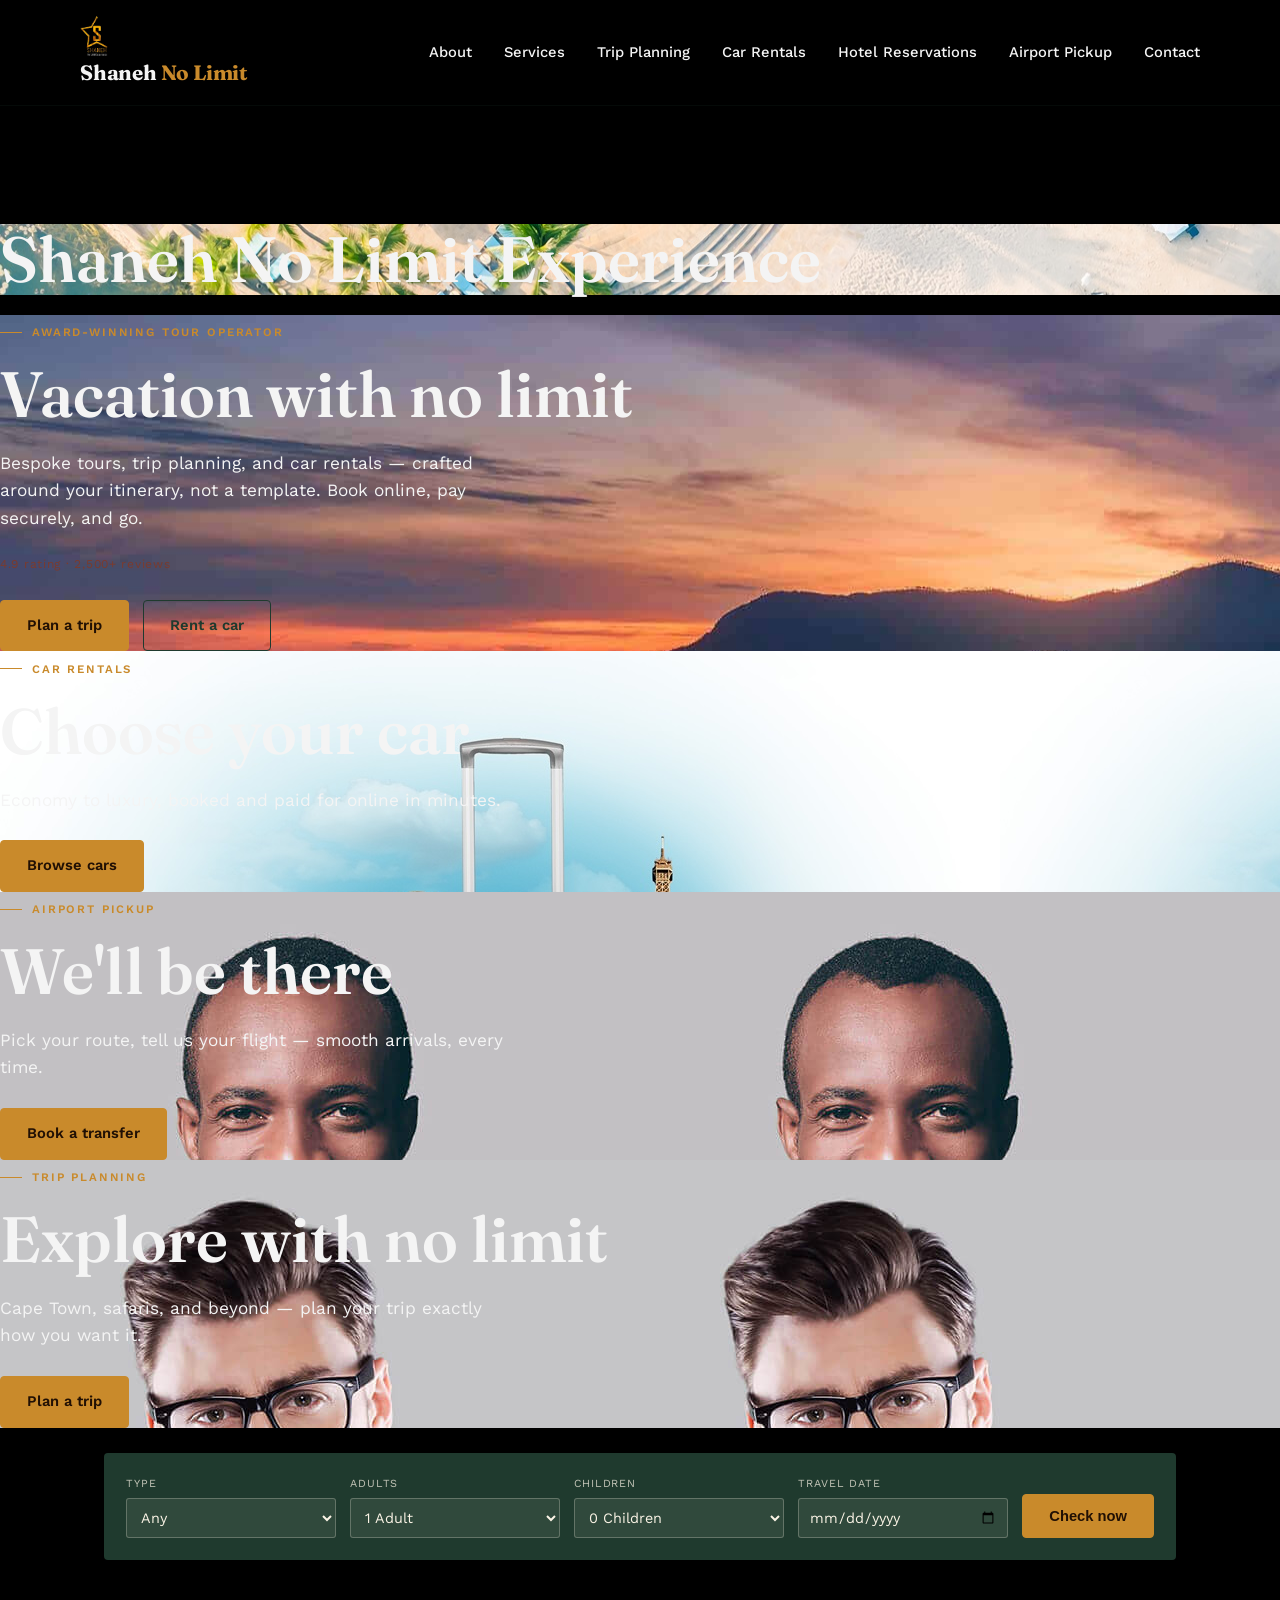
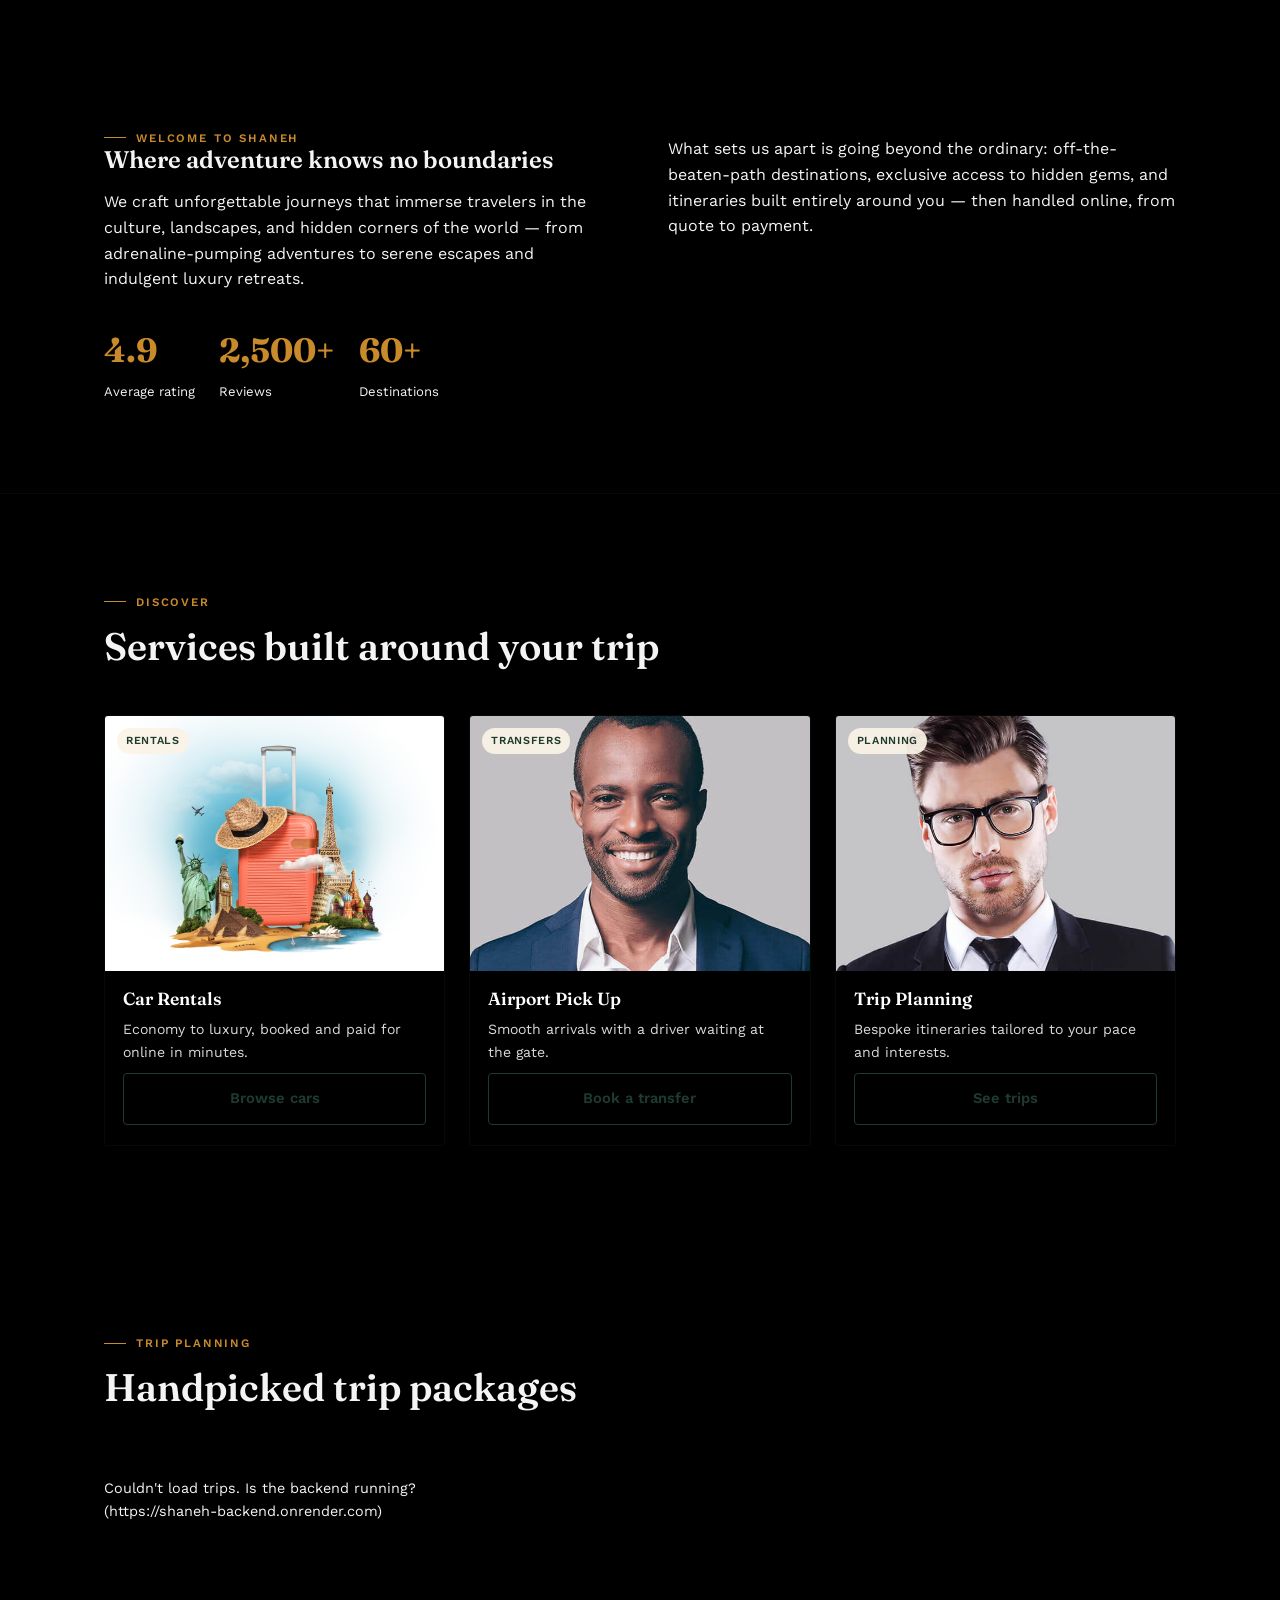
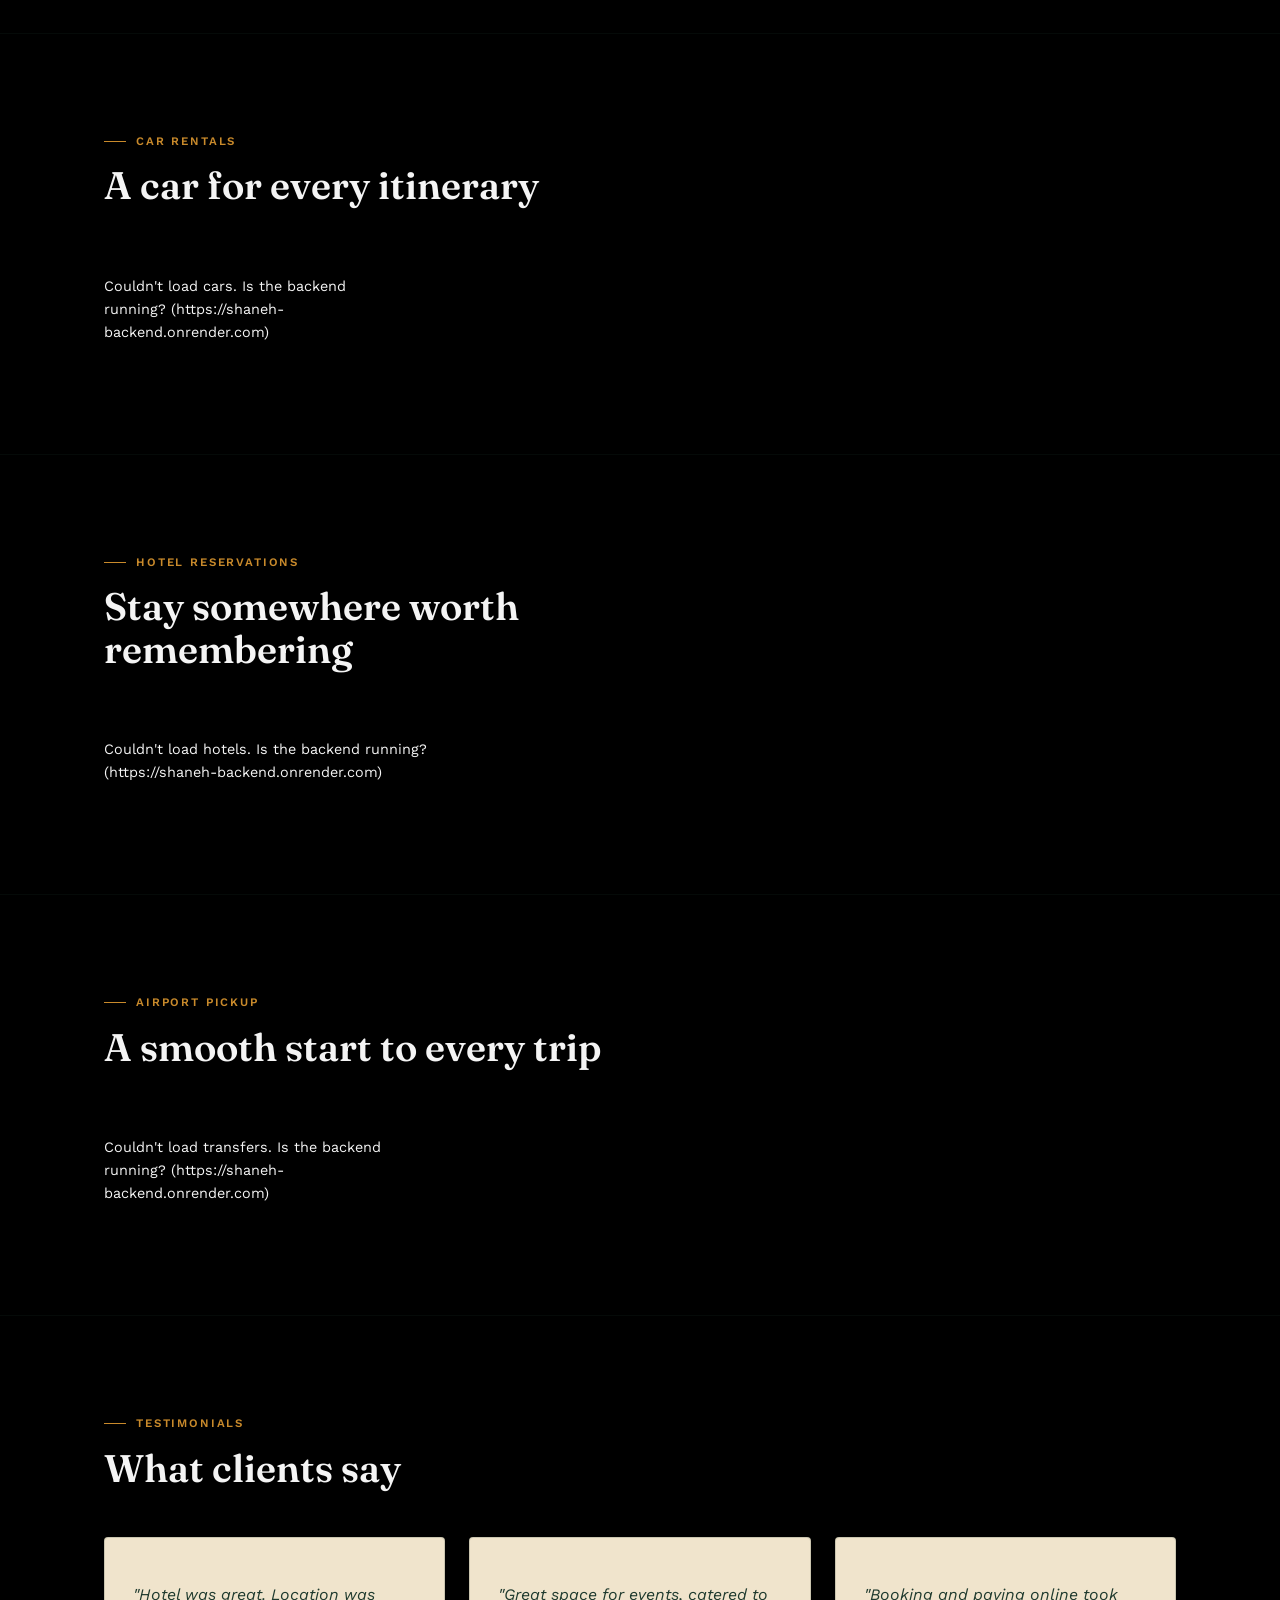
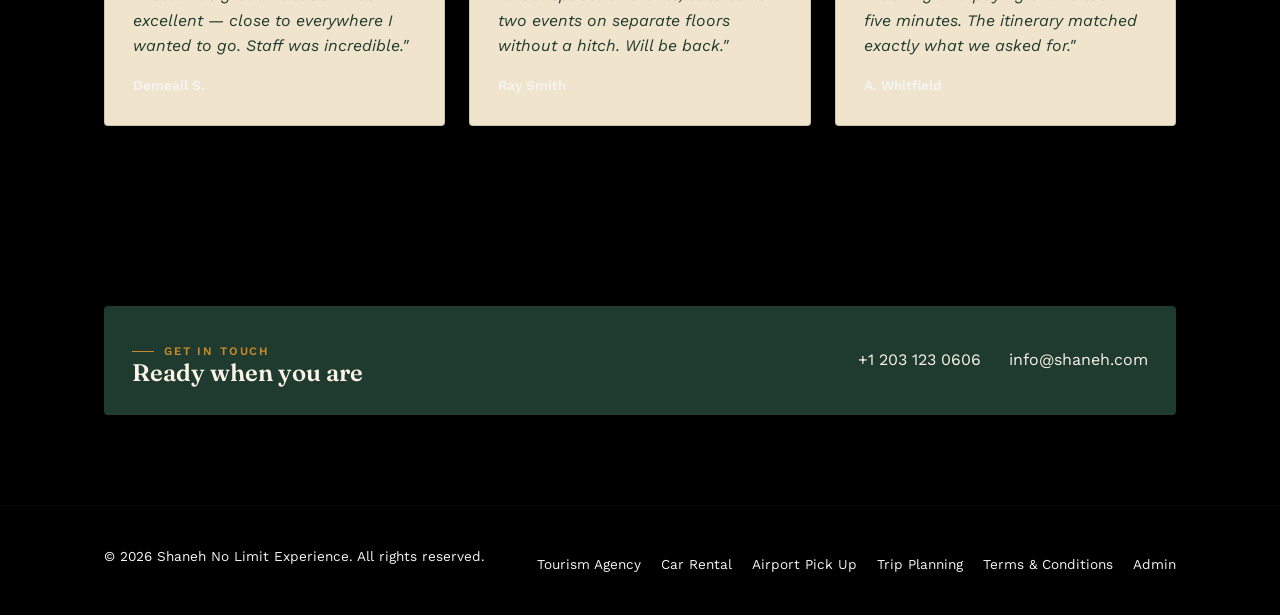
==== index.html @ 34cbb81b "Update index.html" ====
<!DOCTYPE html>
<html lang="en">
<head>
<meta charset="UTF-8">
<meta name="viewport" content="width=device-width, initial-scale=1, maximum-scale=1">
<title>Shaneh No Limit Experience — Vacation With No Limit</title>
<meta name="description" content="Bespoke tours, trip planning, and car rentals with Shaneh No Limit Experience.">
<link rel="stylesheet" href="style.css"></head>
<body><!-- refresh -->
<header class="site-header">
  <div class="wrap nav">
   <div class="logo"><img src="shanehmedia.png" alt="Shaneh No Limit" style="height:40px;vertical-align:middle;"> Shaneh <span>No Limit</span></div>
  <button class="nav-toggle" id="navToggle" aria-label="Menu">☰</button>    <ul class="nav-links" id="navLinks">
      <li><a href="#about">About</a></li>
      <li><a href="#services">Services</a></li>
      <li><a href="#trips">Trip Planning</a></li>
      <li><a href="#car-rentals">Car Rentals</a></li>
      <li><a href="#hotels">Hotel Reservations</a></li>
      <li><a href="#pickups">Airport Pickup</a></li>
      <li><a href="#contact">Contact</a></li>
    </ul>
  </div>
</header>


 <section class="hero">
<div class="hero-slides" id="heroSlides">
  <div class="hero-slide active" style="background-image:url('banner.jpg')">
    <div class="hero-slide-inner">
      <h1>Shaneh No Limit Experience</h1>
    </div>
  </div>
  <div class="hero-slide" style="background-image:url('banner-1-1-bg.jpg')">
    <div class="hero-slide-inner">
      <span class="eyebrow">Award-winning tour operator</span>
      <h1>Vacation with no limit</h1>
      <p class="lede">Bespoke tours, trip planning, and car rentals — crafted around your itinerary, not a template. Book online, pay securely, and go.</p>
      <div class="hero-coords">4.9 rating · 2,500+ reviews</div>
      <div style="margin-top:26px; display:flex; gap:14px;">
        <a href="#trips" class="btn gold">Plan a trip</a>
        <a href="#car-rentals" class="btn outline">Rent a car</a>
      </div>
    </div>
  </div>
  <div class="hero-slide" style="background-image:url('shanehmedia10.jpg')">
    <div class="hero-slide-inner">
      <span class="eyebrow">Car rentals</span>
      <h1>Choose your car</h1>
      <p class="lede">Economy to luxury, booked and paid for online in minutes.</p>
      <div style="margin-top:26px;">
        <a href="#car-rentals" class="btn gold">Browse cars</a>
      </div>
    </div>
  </div>
  <div class="hero-slide" style="background-image:url('shanehmedia9.jpg')">
    <div class="hero-slide-inner">
      <span class="eyebrow">Airport pickup</span>
      <h1>We'll be there</h1>
      <p class="lede">Pick your route, tell us your flight — smooth arrivals, every time.</p>
      <div style="margin-top:26px;">
        <a href="#pickups" class="btn gold">Book a transfer</a>
      </div>
    </div>
  </div>
     <div class="hero-slide" style="background-image:url('shanehmedia8.jpg')">
      <div class="hero-slide-inner">
        <span class="eyebrow">Trip planning</span>
        <h1>Explore with no limit</h1>
        <p class="lede">Cape Town, safaris, and beyond — plan your trip exactly how you want it.</p>
        <div style="margin-top:26px;">
          <a href="#trips" class="btn gold">Plan a trip</a>
        </div>
      </div>
    </div>
  </div>

  <div class="wrap">    <form class="search-bar" id="quick-search">
      <div>
        <label for="qs-type">Type</label>
        <select id="qs-type">
          <option value="">Any</option>
          <option value="Site Seeing">Site Seeing</option>
          <option value="Wild Life">Wild Life</option>
          <option value="Adventure">Adventure</option>
        </select>
      </div>
      <div>
        <label for="qs-adults">Adults</label>
        <select id="qs-adults">
          <option>1 Adult</option><option>2 Adults</option><option>3 Adults</option><option>4 Adults</option><option>Group</option>
        </select>
      </div>
      <div>
        <label for="qs-children">Children</label>
        <select id="qs-children">
          <option>0 Children</option><option>1 Child</option><option>2 Children</option><option>3 Children</option>
        </select>
      </div>
      <div>
        <label for="qs-date">Travel date</label>
        <input type="date" id="qs-date">
      </div>
      <div style="align-self:end;">
        <button type="submit" class="btn gold" style="width:100%;">Check now</button>
      </div>
    </form>
  </div>
</section>

<section id="about">
  <div class="wrap about-grid">
    <div>
      <span class="eyebrow">Welcome to Shaneh</span>
      <h2>Where adventure knows no boundaries</h2>
      <p style="margin-top:16px; color:var(--ink-soft);">We craft unforgettable journeys that immerse travelers in the culture, landscapes, and hidden corners of the world — from adrenaline-pumping adventures to serene escapes and indulgent luxury retreats.</p>
      <div class="stat-row">
        <div class="stat"><b>4.9</b><span>Average rating</span></div>
        <div class="stat"><b>2,500+</b><span>Reviews</span></div>
        <div class="stat"><b>60+</b><span>Destinations</span></div>
      </div>
    </div>
    <div>
      <p style="color:var(--ink-soft);">What sets us apart is going beyond the ordinary: off-the-beaten-path destinations, exclusive access to hidden gems, and itineraries built entirely around you — then handled online, from quote to payment.</p>
    </div>
  </div>
</section>

<hr class="divider">

<section id="services">
  <div class="wrap">
    <div class="section-head">
      <span class="eyebrow">Discover</span>
      <h2>Services built around your trip</h2>
    </div>
    <div class="grid-3">
      <div class="card">
<div class="card-media"><img src="shanehmedia10.jpg" alt="Car Rentals"><span class="tag">Rentals</span></div>
        <div class="card-body">
          <h3>Car Rentals</h3>
          <p>Economy to luxury, booked and paid for online in minutes.</p>
          <a href="#car-rentals" class="btn outline">Browse cars</a>
        </div>
      </div>
      <div class="card">
        <div class="card-media"><img src="shanehmedia9.jpg" alt="Airport Pick Up"><span class="tag">Transfers</span></div>
        <div class="card-body">
          <h3>Airport Pick Up</h3>
          <p>Smooth arrivals with a driver waiting at the gate.</p>
          <a href="#pickups" class="btn outline">Book a transfer</a>
        </div>
      </div>
      <div class="card">
        <div class="card-media"><img src="shanehmedia8.jpg" alt="Trip Planning"><span class="tag">Planning</span></div>        <div class="card-body">
          <h3>Trip Planning</h3>
          <p>Bespoke itineraries tailored to your pace and interests.</p>
          <a href="#trips" class="btn outline">See trips</a>
        </div>
      </div>
    </div>
  </div>
</section>

<section id="trips">
  <div class="wrap">
    <div class="section-head">
      <span class="eyebrow">Trip planning</span>
      <h2>Handpicked trip packages</h2>
    </div>
    <div class="grid-3" id="trips-grid">
      <div class="loading">Loading trips…</div>
    </div>
  </div>
</section>

<hr class="divider">

<section id="car-rentals">
  <div class="wrap">
    <div class="section-head">
      <span class="eyebrow">Car rentals</span>
      <h2>A car for every itinerary</h2>
    </div>
    <div class="grid-4" id="cars-grid">
      <div class="loading">Loading cars…</div>
    </div>
  </div>
</section>

<hr class="divider">

<section id="hotels">
  <div class="wrap">
    <div class="section-head">
      <span class="eyebrow">Hotel reservations</span>
      <h2>Stay somewhere worth remembering</h2>
    </div>
    <div class="grid-3" id="hotels-grid">
      <div class="loading">Loading hotels…</div>
    </div>
  </div>
</section>

<hr class="divider">

<section id="pickups">
  <div class="wrap">
    <div class="section-head">
      <span class="eyebrow">Airport pickup</span>
      <h2>A smooth start to every trip</h2>
    </div>
    <div class="grid-3" id="pickups-grid">
      <div class="loading">Loading transfers…</div>
    </div>
  </div>
</section>

<hr class="divider">

<section>
  <div class="wrap">
    <div class="section-head">
      <span class="eyebrow">Testimonials</span>
      <h2>What clients say</h2>
    </div>
    <div class="grid-3">
      <div class="testi">
        <p>"Hotel was great. Location was excellent — close to everywhere I wanted to go. Staff was incredible."</p>
        <footer>Demeail S.</footer>
      </div>
      <div class="testi">
        <p>"Great space for events, catered to two events on separate floors without a hitch. Will be back."</p>
        <footer>Ray Smith</footer>
      </div>
      <div class="testi">
        <p>"Booking and paying online took five minutes. The itinerary matched exactly what we asked for."</p>
        <footer>A. Whitfield</footer>
      </div>
    </div>
  </div>
</section>

<section id="contact">
  <div class="wrap">
    <div class="contact-band">
      <div>
        <span class="eyebrow" style="color:var(--gold);">Get in touch</span>
        <h2>Ready when you are</h2>
      </div>
      <div class="contact-links">
        <span>+1 203 123 0606</span>
        <span>info@shaneh.com</span>
      </div>
    </div>
  </div>
</section>

<footer class="site-footer">
  <div class="wrap footer-grid">
    <div>©️ 2026 Shaneh No Limit Experience. All rights reserved.</div>
    <ul>
      <li><a href="#services">Tourism Agency</a></li>
      <li><a href="#car-rentals">Car Rental</a></li>
      <li><a href="#pickups">Airport Pick Up</a></li>
      <li><a href="#trips">Trip Planning</a></li>
      <li><a href="#">Terms &amp; Conditions</a></li>
      <li><a href="admin.html">Admin</a></li>
    </ul>
  </div>
</footer>

<!-- Booking modal (shared for trips + car rentals + hotels + pickups) -->
<div class="modal-overlay" id="modal-overlay">
  <div class="modal">
    <button class="modal-close" id="modal-close" aria-label="Close">×</button>
    <h3 id="modal-title">Book your trip</h3>
    <div class="modal-sub" id="modal-sub"></div>

    <form id="booking-form">
      <div id="trip-fields" style="display:none;">
        <div class="field-row">
          <div class="field">
            <label for="f-adults">Adults</label>
            <input type="number" id="f-adults" min="1" value="1">
          </div>
          <div class="field">
            <label for="f-children">Children</label>
            <input type="number" id="f-children" min="0" value="0">
          </div>
        </div>
        <div class="field">
          <label for="f-start-date">Travel date</label>
          <input type="date" id="f-start-date">
        </div>
      </div>

      <div id="car-fields" style="display:none;">
        <div class="field">
          <label for="f-days">Number of days</label>
          <input type="number" id="f-days" min="1" value="1">
        </div>
        <div class="field">
          <label for="f-pickup-date">Pickup date</label>
          <input type="date" id="f-pickup-date">
        </div>
      </div>

      <div id="hotel-fields" style="display:none;">
        <div class="field">
          <label for="f-nights">Number of nights</label>
          <input type="number" id="f-nights" min="1" value="1">
        </div>
        <div class="field">
          <label for="f-checkin-date">Check-in date</label>
          <input type="date" id="f-checkin-date">
        </div>
      </div>

      <div id="pickup-fields" style="display:none;">
        <div class="field">
          <label for="f-arrival-date">Arrival date</label>
          <input type="date" id="f-arrival-date">
        </div>
        <div class="field">
          <label for="f-flight-number">Flight number</label>
          <input type="text" id="f-flight-number" placeholder="e.g. BA249">
        </div>
      </div>

      <div class="field">
        <label for="f-name">Full name</label>
        <input type="text" id="f-name" required>
      </div>
      <div class="field">
        <label for="f-email">Email</label>
        <input type="email" id="f-email" required>
      </div>
      <div class="field">
        <label for="f-phone">Phone (optional, for SMS confirmation)</label>
        <input type="tel" id="f-phone" placeholder="+1 555 123 4567">
      </div>

      <div class="modal-total">
        <span>Total</span>
        <b id="modal-total-amount">$0.00</b>
      </div>

      <button type="submit" class="btn gold" id="modal-submit">Continue to payment</button>
      <div class="modal-error" id="modal-error">Something went wrong. Please try again.</div>
    </form>
  </div>
</div>
<script src="config.js"></script>
  <script src="main.js"></script>
  <script>
  const heroImages = ["banner.jpg", "banner-1-1-bg.jpg", "banner2.jpg", "banner4.jpg"];
  let heroIndex = 0;
  const heroEl = document.getElementById("heroRotator");
  function rotateHero() {
    heroEl.style.backgroundImage = `url(${heroImages[heroIndex]})`;
    heroIndex = (heroIndex + 1) % heroImages.length;
  }
  rotateHero();
  setInterval(rotateHero, 5000);
</script>
<script>document.getElementById('navToggle').addEventListener('click', function () {
  document.getElementById('navLinks').classList.toggle('open');
});
</script></body></html>
---- style.css ----
@import url('https://fonts.googleapis.com/css2?family=Fraunces:opsz,wght@9..144,400;9..144,500;9..144,600;9..144,700&family=Work+Sans:wght@400;500;600;700&display=swap');

:root {
  --ink: #1F3A2E;
  --ink-soft: #f4f4f4;
  --sand: #FBF4E6;
  --sand-deep: #F0E4CC;
  --gold: #C98A2B;
  --rust: #7A3B2E;
  --line: rgba(31, 58, 46, 0.18);
  --display: 'Fraunces', serif;
  --body: 'Work Sans', sans-serif;
  --radius: 4px;
}

* { box-sizing: border-box; }

html { scroll-behavior: smooth; }

body {
  margin: 0;
  font-family: var(--body);
  background: #000;
  color: #f4f4f4;
  line-height: 1.6;
}

img { max-width: 100%; display: block; }
a { color: inherit; text-decoration: none; }

.wrap {
  max-width: 1120px;
  margin: 0 auto;
  padding: 0 24px;
}

.eyebrow {
  font-family: var(--body);
  font-size: 0.72rem;
  letter-spacing: 0.16em;
  text-transform: uppercase;
  color: var(--gold);
  font-weight: 600;
  display: inline-flex;
  align-items: center;
  gap: 10px;
}
.eyebrow::before {
  content: '';
  width: 22px;
  height: 1px;
  background: var(--gold);
  display: inline-block;
}

h1, h2, h3, h4 { font-family: var(--display); font-weight: 600; margin: 0; line-height: 1.1; }

/* ---------- Header ---------- */
header.site-header {
  position: sticky;
  top: 0;
  z-index: 40;
  background: transparent;
  
  border-bottom: 1px solid var(--line);
}
.nav {
  display: flex;
  align-items: center;
  justify-content: space-between;
  padding: 16px 0;
}
.logo {
  font-family: var(--display);
  font-size: 1.3rem;
  font-weight: 700;
  letter-spacing: -0.01em;
}
.logo span { color: var(--gold); }
.nav-links {
  display: flex;
  gap: 32px;
  list-style: none;
  margin: 0;
  padding: 0;
  font-size: 0.92rem;
  font-weight: 500;
}
.nav-links a { padding-bottom: 4px; border-bottom: 1px solid transparent; }
.nav-links a:hover { border-color: var(--gold); }

/* ---------- Hero ---------- */
.hero {
  position: relative;
  padding: 100px 0 70px;
  overflow: hidden;
}
.hero-grid {
  display: grid;
  grid-template-columns: 1.1fr 0.9fr;
  gap: 48px;
  align-items: center;
}
.hero h1 {
  font-size: clamp(2.6rem, 5vw, 4.2rem);
  margin: 18px 0 20px;
}
.hero p.lede { font-size: 1.08rem; max-width: 46ch; color: var(--ink-soft); }
.hero-coords {
  font-family: var(--body);
  font-size: 0.75rem;
  letter-spacing: 0.06em;
  color: var(--rust);
  margin-top: 22px;
}
.btn {
  display: inline-flex;
  align-items: center;
  gap: 10px;
  border: 1px solid var(--ink);
  background: var(--ink);
  color: var(--sand);
  padding: 13px 26px;
  border-radius: var(--radius);
  font-weight: 600;
  font-size: 0.92rem;
  cursor: pointer;
  transition: background 0.2s ease, color 0.2s ease, transform 0.15s ease;
}
.btn:hover { transform: translateY(-1px); }
.btn.outline { background: transparent; color: var(--ink); }
.btn.gold { background: var(--gold); border-color: var(--gold); color: #211004; }

.hero-art {
  aspect-ratio: 4/5;
  border-radius: var(--radius);
  background: linear-gradient(160deg, var(--ink) 0%, var(--ink-soft) 55%, var(--gold) 130%);
  position: relative;
  overflow: hidden;
}
.hero-art::after {
  content: 'N 33°55′ · W 18°25′';
  position: absolute;
  bottom: 20px; left: 20px;
  color: var(--sand);
  font-size: 0.7rem;
  letter-spacing: 0.08em;
  opacity: 0.85;
}
.hero-art svg { width: 100%; height: 100%; }

/* ---------- Search / booking bar ---------- */
.search-bar {
  margin-top: 25px;
  position: relative;
  z-index: 5;
  background: var(--ink);
  border-radius: var(--radius);
  padding: 22px;
  display: grid;
  grid-template-columns: repeat(4, 1fr) auto;
  gap: 14px;
  color: var(--sand);
}
.search-bar label { display: block; font-size: 0.68rem; letter-spacing: 0.08em; text-transform: uppercase; opacity: 0.75; margin-bottom: 6px; }
.search-bar select, .search-bar input {
  width: 100%;
  background: rgba(251,244,230,0.08);
  border: 1px solid rgba(251,244,230,0.25);
  color: var(--sand);
  padding: 10px;
  border-radius: 3px;
  font-family: var(--body);
  font-size: 0.9rem;
}
.search-bar select option { color: #111; }

/* ---------- Sections ---------- */
section { padding: 90px 0; }
.section-head { max-width: 640px; margin-bottom: 48px; }
.section-head h2 { font-size: clamp(1.9rem, 3vw, 2.6rem); margin-top: 14px; }

.about-grid { display: grid; grid-template-columns: 1fr 1fr; gap: 56px; align-items: start; }
.stat-row { display: flex; gap: 40px; margin-top: 32px; }
.stat b { font-family: var(--display); font-size: 2.1rem; display: block; color: var(--gold); }
.stat span { font-size: 0.82rem; color: var(--ink-soft); }

.divider { border: none; border-top: 1px solid var(--line); margin: 0; }

/* ---------- Cards ---------- */
.grid-3 { display: grid; grid-template-columns: repeat(3, 1fr); gap: 24px; }
.grid-4 { display: grid; grid-template-columns: repeat(4, 1fr); gap: 20px; }

.card {
  background: rgba(0,0,0,0.55);
  border: 1px solid var(--line);
  border-radius: var(--radius);
  overflow: hidden;
  display: flex;
  flex-direction: column;
}
.card-media { aspect-ratio: 4/3; background: linear-gradient(135deg, var(--ink-soft), var(--gold)); position: relative; overflow: hidden; }
.card-media img { width: 100%; height: 100%; object-fit: cover; }
.card-media .tag {
  position: absolute; top: 12px; left: 12px;
  background: rgba(251,244,230,0.92); color: var(--ink);
  font-size: 0.68rem; letter-spacing: 0.06em; text-transform: uppercase;
  padding: 4px 9px; border-radius: 20px; font-weight: 600;
}
.card-body { padding: 18px 18px 20px; display: flex; flex-direction: column; gap: 10px; flex: 1; }
.card-body h3 { font-size: 1.1rem; color: #fff; }
.card-body p { font-size: 0.88rem; color: rgba(255,255,255,0.85); margin: 0; flex: 1; }.card-body p { font-size: 0.88rem; color: var(--ink-soft); margin: 0; flex: 1; }
.card-body { padding: 18px 18px 20px; display: flex; flex-direction: column; gap: 10px; flex: 1; }
.card-body h3 { font-size: 1.1rem; color: #fff; }
.card-body p { font-size: 0.88rem; color: rgba(255,255,255,0.85); margin: 0; flex: 1; }.card-body .btn { justify-content: center; width: 100%; }

.loading, .empty-state { color: var(--ink-soft); font-size: 0.9rem; padding: 20px 0; }

/* ---------- Testimonials ---------- */
.testi { background: var(--sand-deep); border-radius: var(--radius); padding: 28px; border: 1px solid var(--line); }
.testi p {
  font-style: italic;
  color: var(--ink);
}.testi footer { margin-top: 14px; font-size: 0.85rem; font-weight: 600; font-style: normal; }

/* ---------- Contact / footer ---------- */
.contact-band { background: var(--ink); color: var(--sand); border-radius: var(--radius); padding: 48px; display: flex; justify-content: space-between; align-items: center; gap: 24px; flex-wrap: wrap; }
.contact-band h2 { color: var(--sand); }
.contact-links { display: flex; gap: 28px; flex-wrap: wrap; }

footer.site-footer { border-top: 1px solid var(--line); padding: 40px 0; font-size: 0.85rem; color: var(--ink-soft); }
.footer-grid { display: flex; justify-content: space-between; flex-wrap: wrap; gap: 20px; }
.footer-grid ul { list-style: none; padding: 0; margin: 8px 0 0; display: flex; gap: 20px; flex-wrap: wrap; }

/* ---------- Modal ---------- */
.modal-overlay {
  position: fixed; inset: 0; background: rgba(31,58,46,0.55);
  display: none; align-items: center; justify-content: center; z-index: 100; padding: 20px;
}
.modal-overlay.open { display: flex; }
.modal {
  background: var(--sand); border-radius: var(--radius); max-width: 460px; width: 100%;
  padding: 32px; position: relative; max-height: 90vh; overflow-y: auto;
}
.modal h3 { font-size: 1.4rem; margin-bottom: 6px; }
.modal .modal-sub { font-size: 0.85rem; color: var(--ink-soft); margin-bottom: 22px; }
.modal-close { position: absolute; top: 18px; right: 18px; background: none; border: none; font-size: 1.3rem; cursor: pointer; color: var(--ink); }
.field { margin-bottom: 16px; }
.field label { display: block; font-size: 0.75rem; letter-spacing: 0.04em; text-transform: uppercase; margin-bottom: 6px; color: var(--ink-soft); }
.field input, .field select {
  width: 100%; padding: 11px 12px; border: 1px solid var(--line); border-radius: 3px;
  font-family: var(--body); font-size: 0.92rem; background: #fff; color: var(--ink);
}
.field-row { display: grid; grid-template-columns: 1fr 1fr; gap: 14px; }
.modal-total { display: flex; justify-content: space-between; align-items: baseline; margin: 18px 0; padding-top: 14px; border-top: 1px solid var(--line); }
.modal-total b { font-family: var(--display); font-size: 1.5rem; }
.modal-error { color: var(--rust); font-size: 0.85rem; margin-top: 10px; display: none; }
.modal-error.show { display: block; }
.modal .btn { width: 100%; justify-content: center; }
.modal .btn[disabled] { opacity: 0.6; cursor: not-allowed; }

/* ---------- Responsive ---------- */
@media (max-width: 860px) {
  .hero-grid, .about-grid { grid-template-columns: 1fr; }
  .hero-art { order: -1; aspect-ratio: 16/9; }
  .search-bar { grid-template-columns: 1fr 1fr; }
  .grid-3, .grid-4 { grid-template-columns: 1fr 1fr; }
  .nav-links { display: none; }
  .contact-band { flex-direction: column; align-items: flex-start; }
}
@media (max-width: 560px) {
  .grid-3, .grid-4 { grid-template-columns: 1fr; }
  .field-row { grid-template-columns: 1fr; }
  section { padding: 60px 0; }
}
.hero-rotator {
  width: 100%;
  height: 400px;
  border-radius: 12px;
  background-size: cover;
  background-position: center;
  transition: background-image 1s ease-in-out;
}
.hero {
  position: relative;
  overflow: hidden;
}
.hero-rotator {
  position: absolute;
  top: 0;
  left: 0;
  width: 100%;
  height: 100%;
  background-size: cover;
  background-position: center;
  transition: background-image 1s ease-in-out;
  z-index: 0;
}
.hero-rotator::after {
  content: "";
  position: absolute;
  top: 0; left: 0; right: 0; bottom: 0;
  background: rgba(0,0,0,0.6);
}
.hero-grid {
  position: relative;
  z-index: 1;
}
.hero-grid h1,
.hero-grid p,
.hero-grid .eyebrow,
.hero-grid .hero-coords {
  color: #fff;
}
.hero-logo-overlay {
  position: absolute;
  top: 10%;
  left: 50%;
  transform: translate(-50%, -50%);
  width: 220px;
  z-index: 2;
  pointer-events: none;
}
/* ---------- Mobile nav ---------- */
.nav-toggle {
  display: none;
  background: none;
  border: none;
  font-size: 1.6rem;
  color: var(--gold);
  cursor: pointer;
}

@media (max-width: 860px) {
  .wrap.nav { position: relative; flex-wrap: wrap; }
  .nav-toggle { display: block; }
  .nav-links {
    display: none;
    position: absolute;
    top: 100%;
    left: 0;
    right: 0;
    background: var(--sand);
    flex-direction: column;
    padding: 20px 24px;
    gap: 16px;
    border-bottom: 1px solid var(--line);
    z-index: 50;
  }
  .nav-links.open { display: flex; }
  .nav-links.open a { color: var(--ink); }

  .hero { padding: 70px 0 40px; }
.hero-logo-overlay { width: 38px; top: 8px; left: auto; right: 16px; transform: none; } 
  .search-bar > div:last-child { grid-column: 1 / -1; }
}


  .stat-row { flex-wrap: wrap; gap: 24px; }
  .hero-logo-overlay { width: 36px; top: 8px; left: auto; right: 12px; transform: none; } .contact-band { padding: 28px; }
  .modal { padding: 22px; }
}
/* ---------- Mobile nav ---------- */
.nav-toggle {
  display: none;
  background: none;
  border: none;
  font-size: 1.6rem;
  color: var(--gold);
  cursor: pointer;
}

@media (max-width: 860px) {
  .wrap.nav { position: relative; flex-wrap: wrap; }
  .nav-toggle { display: block; }
  .nav-links {
    display: none;
    position: absolute;
    top: 100%;
    left: 0;
    right: 0;
    background: var(--sand);
    flex-direction: column;
    padding: 20px 24px;
    gap: 16px;
    border-bottom: 1px solid var(--line);
    z-index: 50;
  }
  .nav-links.open { display: flex; }
  .nav-links.open a { color: var(--ink); }

  .hero-logo-overlay { width: 100px; top: 4%; }
.hero-logo-overlay {
  width: 70px !important;
  top: 20px !important;
  left: auto !important;
  right: 20px !important;
  bottom: auto !important;
  transform: none !important;
}
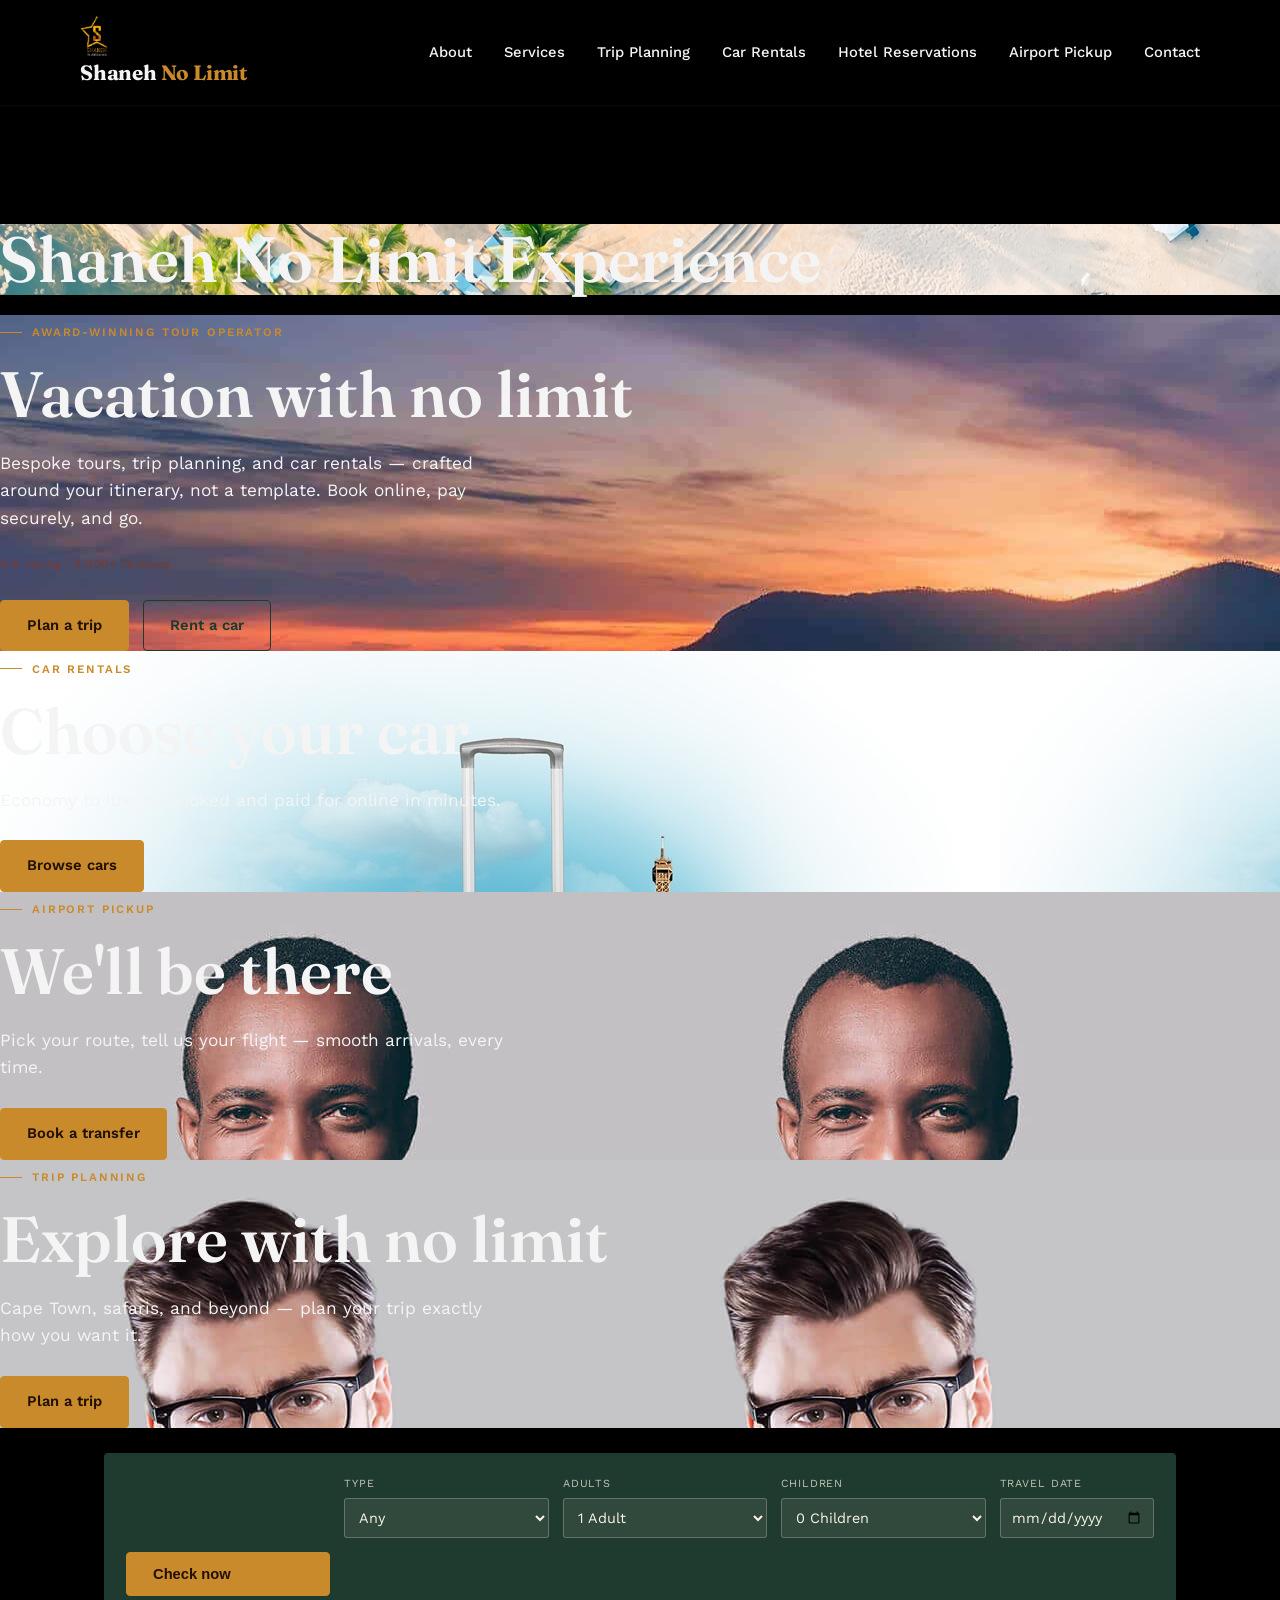
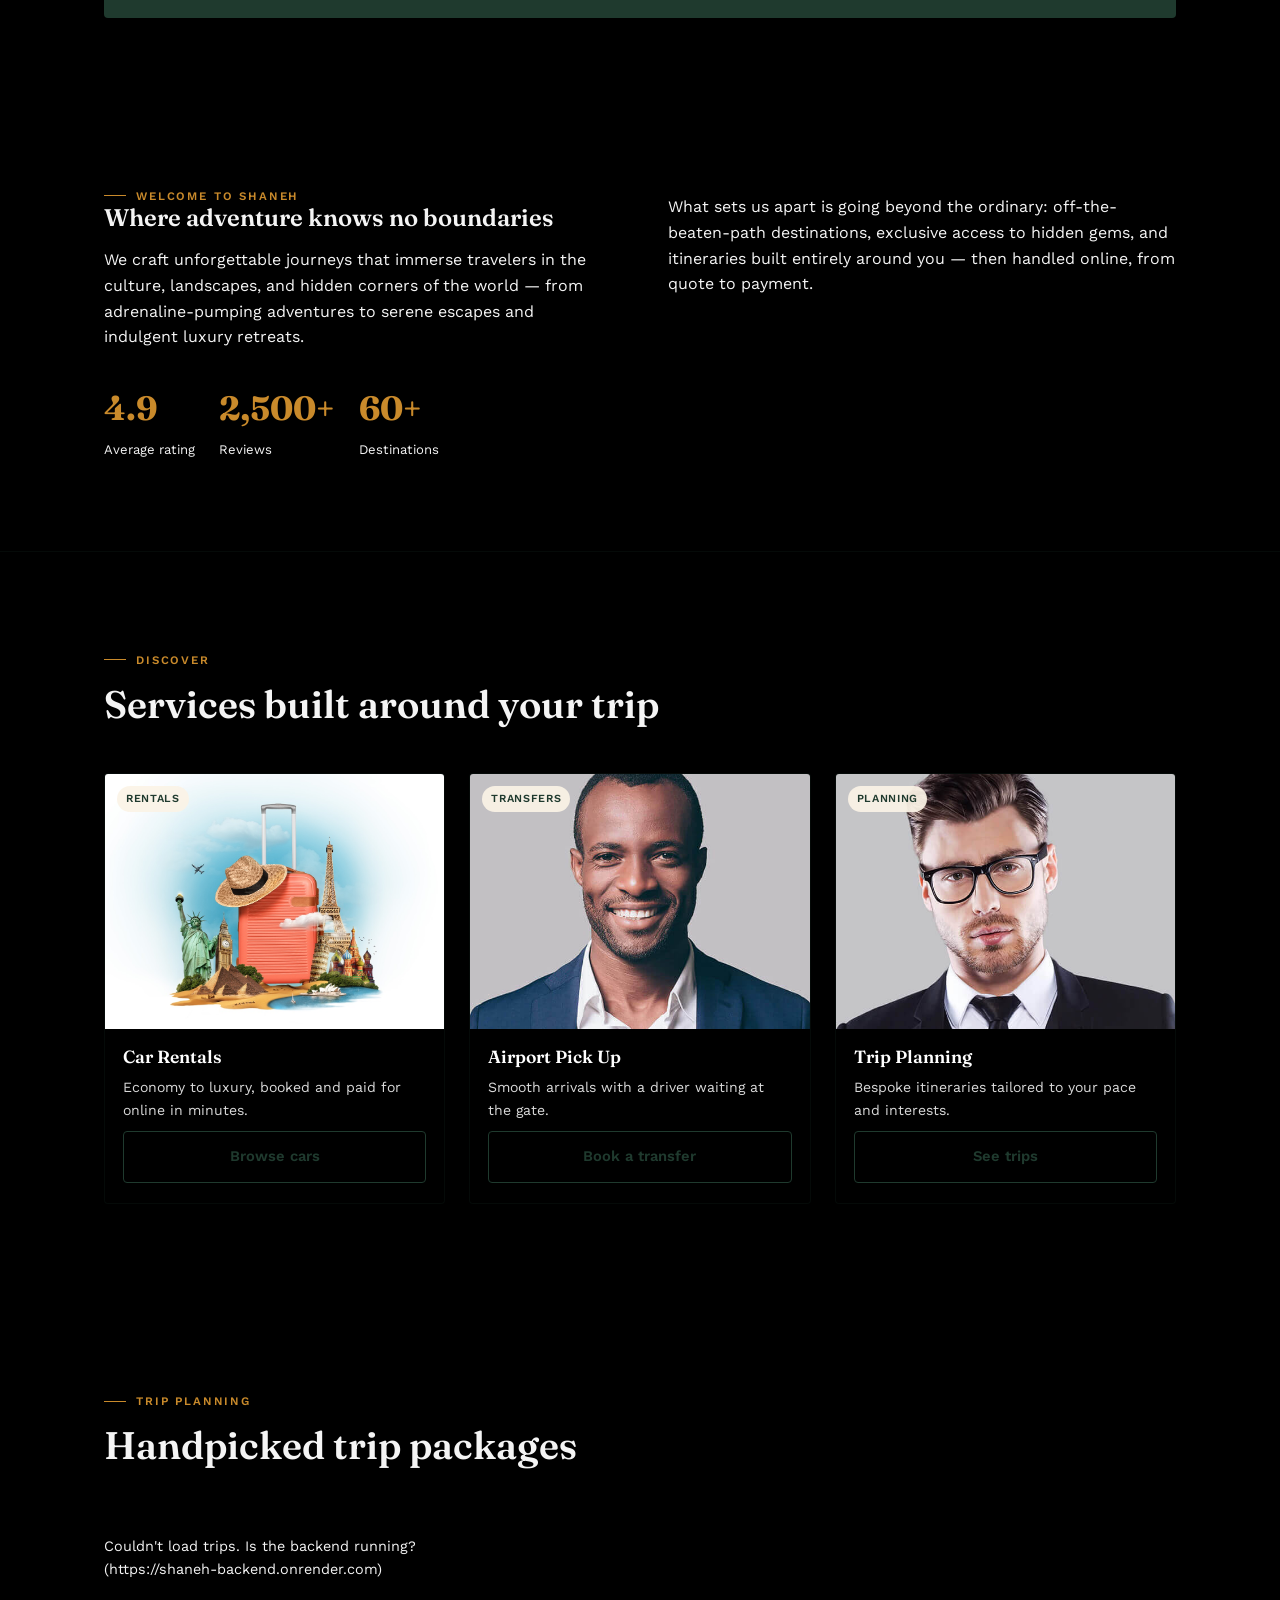
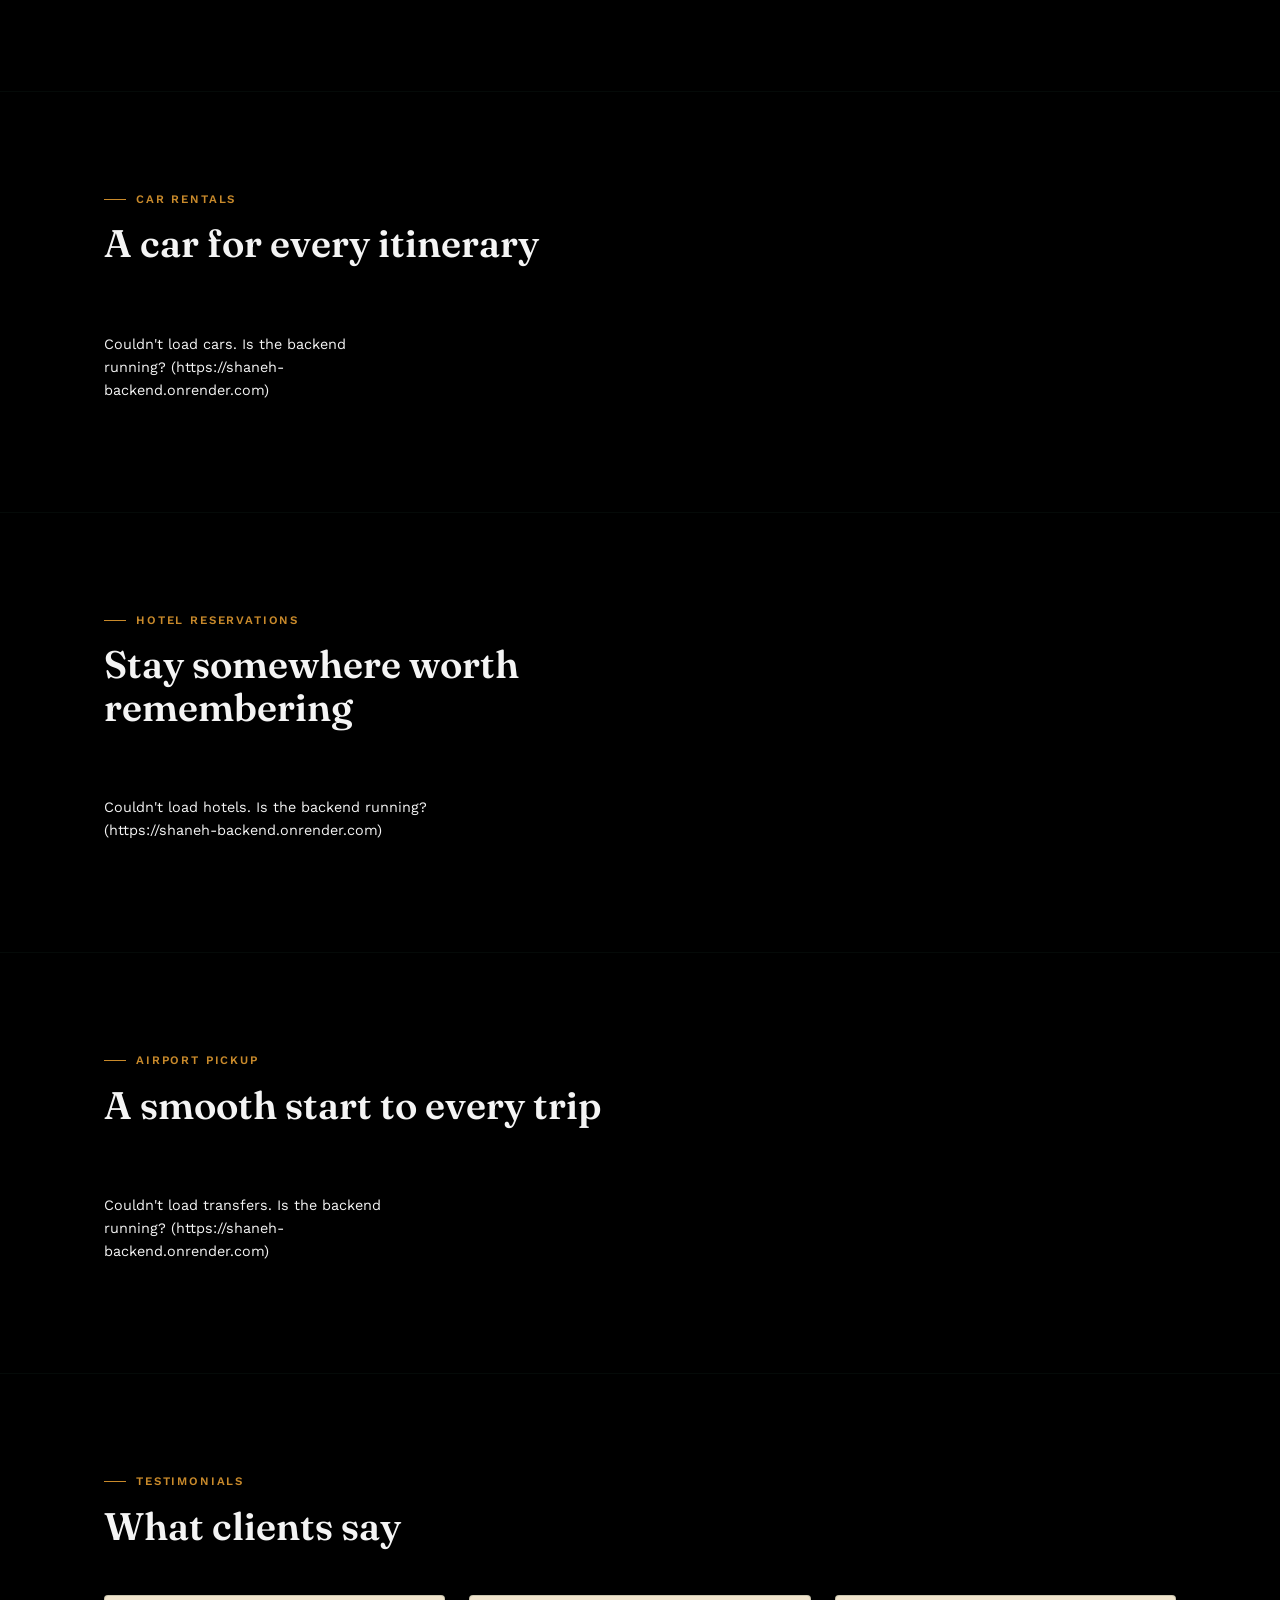
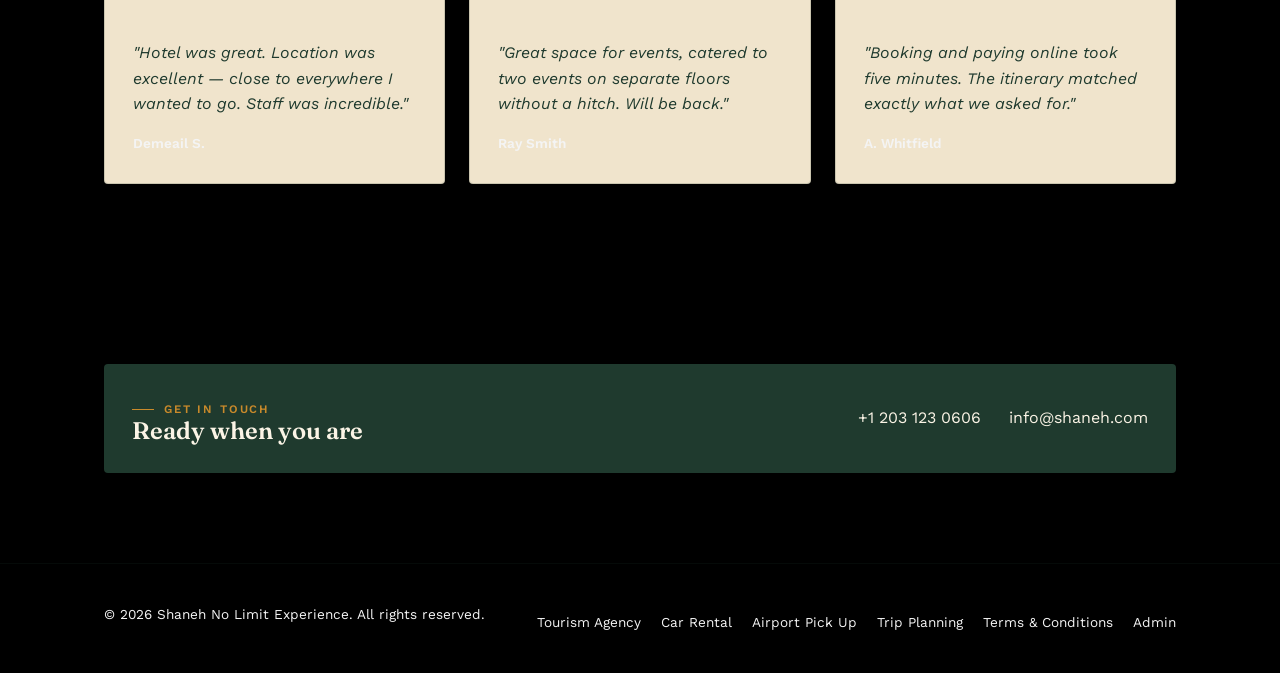
==== commit b06a90b5: "Update index.html" ====
--- a/index.html
+++ b/index.html
@@ -76,6 +76,7 @@
   </div>
 
   <div class="wrap">    <form class="search-bar" id="quick-search">
+    <form...></form...>
       <div>
         <label for="qs-type">Type</label>
         <select id="qs-type">
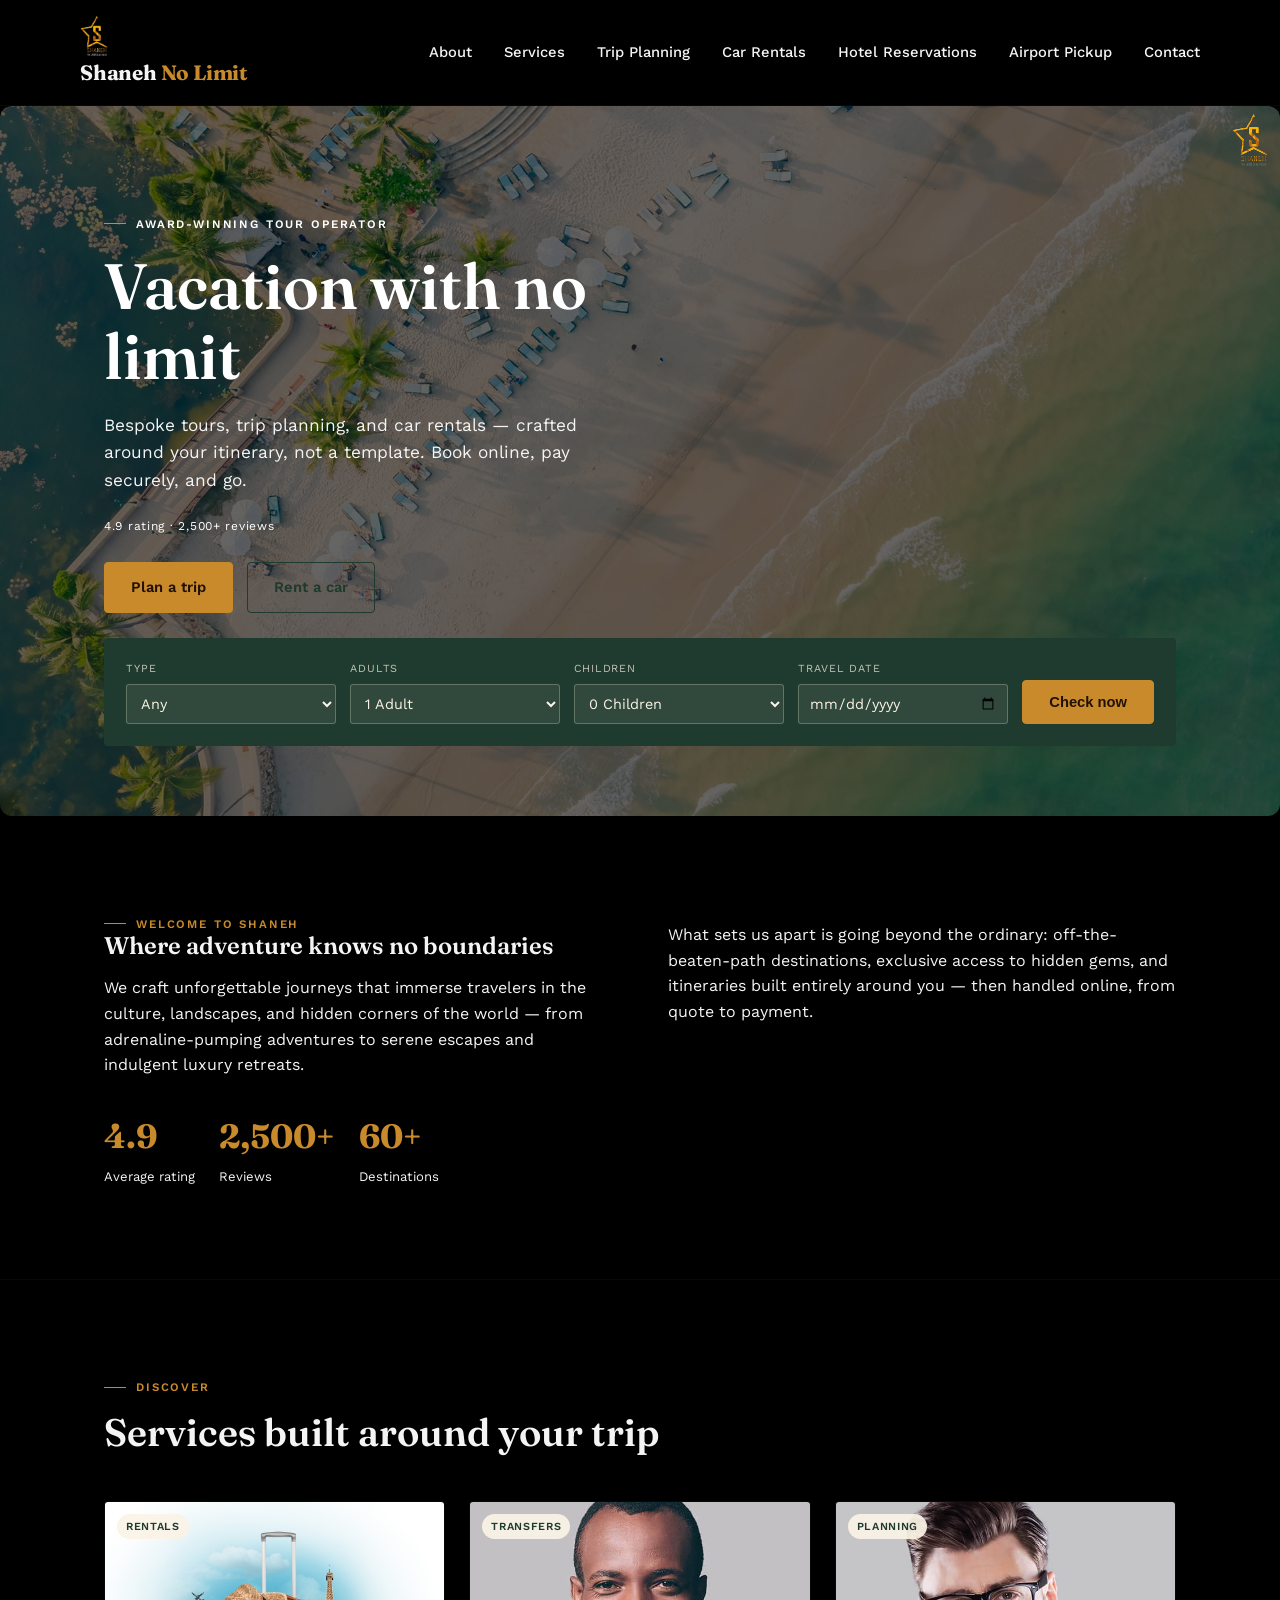
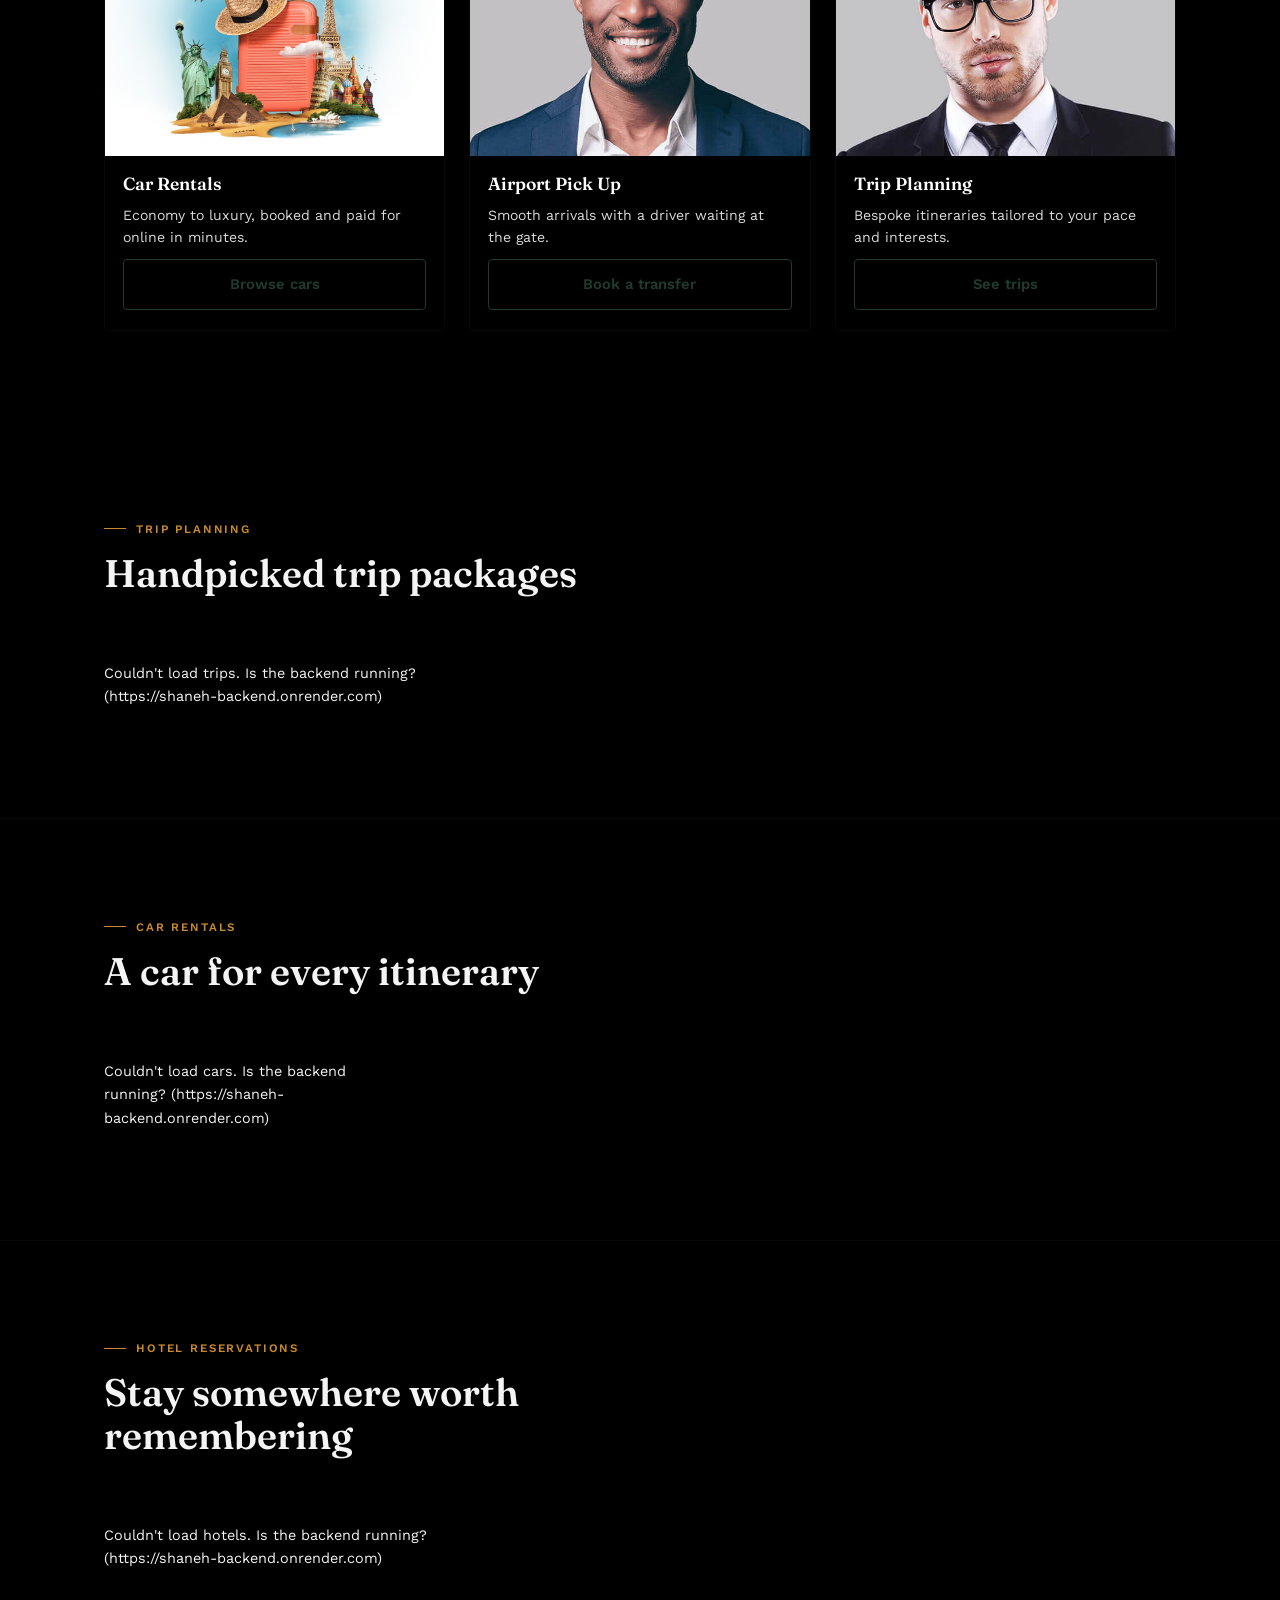
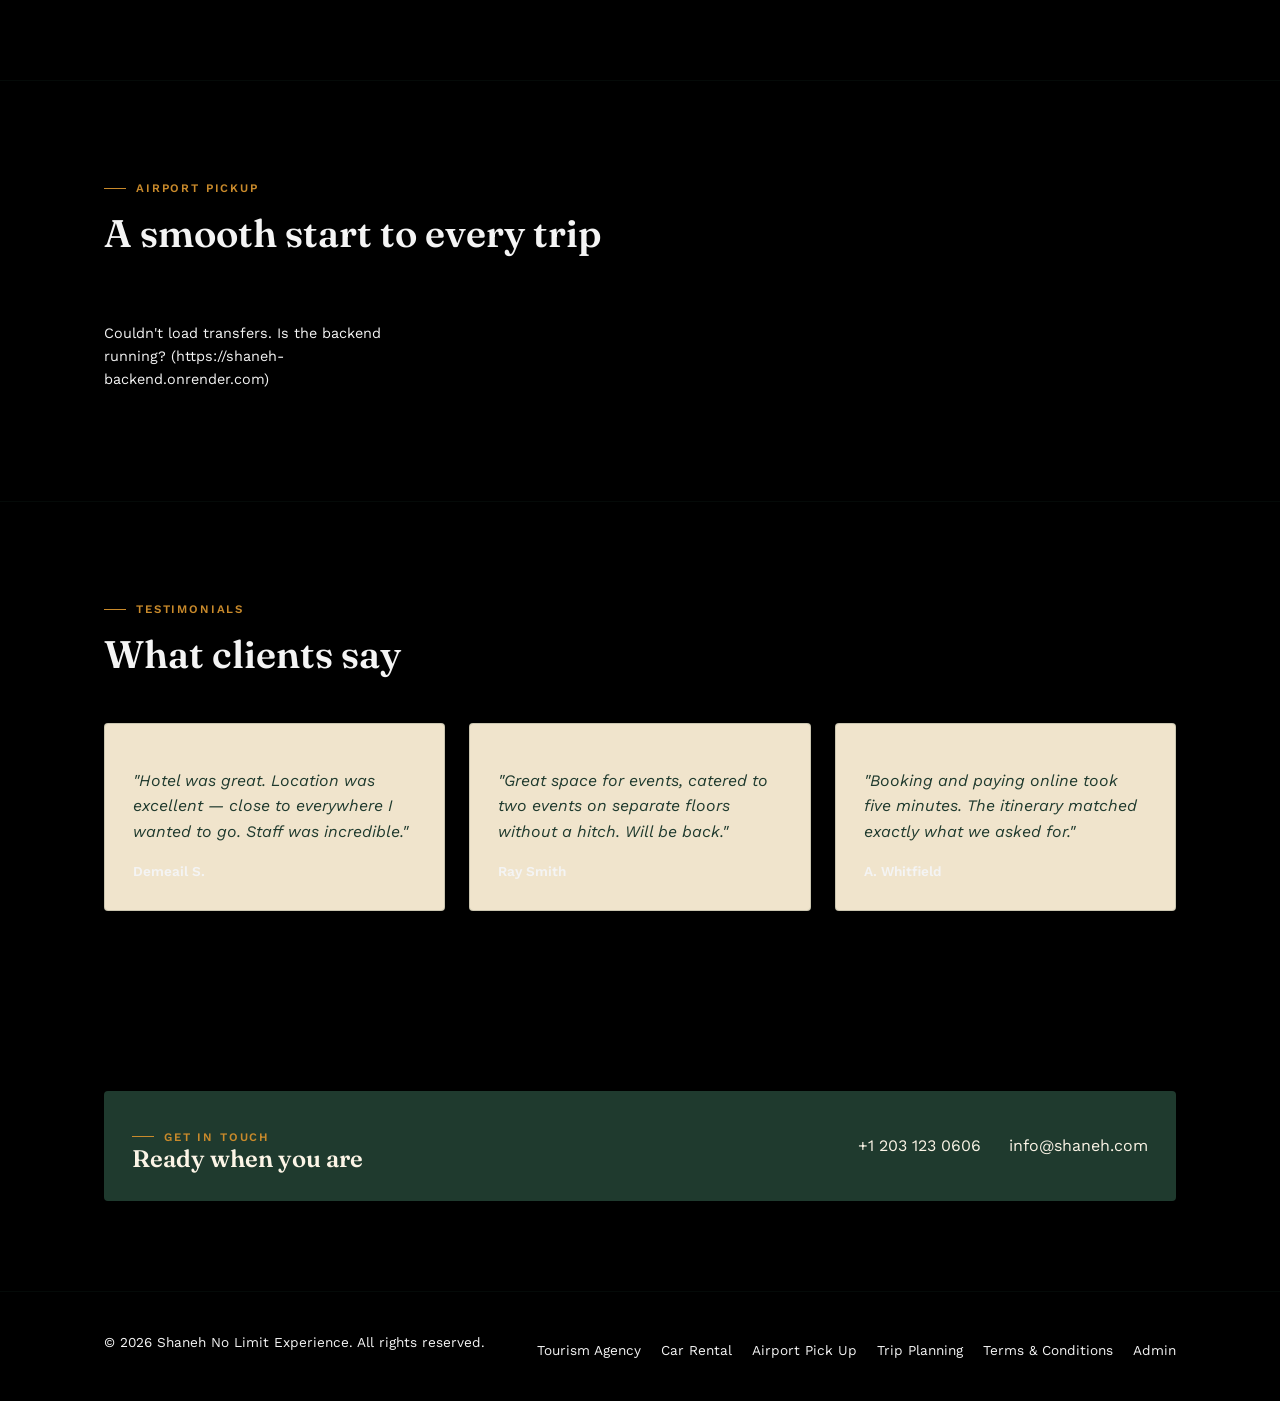
==== commit b0ec8a51: "Update index.html" ====
--- a/index.html
+++ b/index.html
@@ -1,4 +1,3 @@
-
 <!DOCTYPE html>
 <html lang="en">
 <head>
@@ -25,16 +24,11 @@
 
 
  <section class="hero">
-<div class="hero-slides" id="heroSlides">
-  <div class="hero-slide active" style="background-image:url('banner.jpg')">
-    <div class="hero-slide-inner">
-      <h1>Shaneh No Limit Experience</h1>
-    </div>
-  </div>
-  <div class="hero-slide" style="background-image:url('banner-1-1-bg.jpg')">
-    <div class="hero-slide-inner">
-      <span class="eyebrow">Award-winning tour operator</span>
-      <h1>Vacation with no limit</h1>
+<div class="hero-rotator" id="heroRotator"></div>
+<img src="shanehlogo-transparent.png" class="hero-logo-overlay" alt="Shaneh No Limit Experience">
+<div class="wrap hero-grid">
+<div>
+<span class="eyebrow">Award-winning tour operator</span>      <h1>Vacation with no limit</h1>
       <p class="lede">Bespoke tours, trip planning, and car rentals — crafted around your itinerary, not a template. Book online, pay securely, and go.</p>
       <div class="hero-coords">4.9 rating · 2,500+ reviews</div>
       <div style="margin-top:26px; display:flex; gap:14px;">
@@ -43,40 +37,8 @@
       </div>
     </div>
   </div>
-  <div class="hero-slide" style="background-image:url('shanehmedia10.jpg')">
-    <div class="hero-slide-inner">
-      <span class="eyebrow">Car rentals</span>
-      <h1>Choose your car</h1>
-      <p class="lede">Economy to luxury, booked and paid for online in minutes.</p>
-      <div style="margin-top:26px;">
-        <a href="#car-rentals" class="btn gold">Browse cars</a>
-      </div>
-    </div>
-  </div>
-  <div class="hero-slide" style="background-image:url('shanehmedia9.jpg')">
-    <div class="hero-slide-inner">
-      <span class="eyebrow">Airport pickup</span>
-      <h1>We'll be there</h1>
-      <p class="lede">Pick your route, tell us your flight — smooth arrivals, every time.</p>
-      <div style="margin-top:26px;">
-        <a href="#pickups" class="btn gold">Book a transfer</a>
-      </div>
-    </div>
-  </div>
-     <div class="hero-slide" style="background-image:url('shanehmedia8.jpg')">
-      <div class="hero-slide-inner">
-        <span class="eyebrow">Trip planning</span>
-        <h1>Explore with no limit</h1>
-        <p class="lede">Cape Town, safaris, and beyond — plan your trip exactly how you want it.</p>
-        <div style="margin-top:26px;">
-          <a href="#trips" class="btn gold">Plan a trip</a>
-        </div>
-      </div>
-    </div>
-  </div>
-
-  <div class="wrap">    <form class="search-bar" id="quick-search">
-    <form...></form...>
+  <div class="wrap">
+    <form class="search-bar" id="quick-search">
       <div>
         <label for="qs-type">Type</label>
         <select id="qs-type">
@@ -369,4 +331,3 @@
   document.getElementById('navLinks').classList.toggle('open');
 });
 </script></body></html>
-
--- a/style.css
+++ b/style.css
@@ -398,3 +398,53 @@
   bottom: auto !important;
   transform: none !important;
 }
+
+.hero-slides {
+  position: relative;
+  width: 100%;
+  min-height: 520px;
+  overflow: hidden;
+  border-radius: 12px;
+}
+.hero-slide {
+  position: absolute;
+  inset: 0;
+  background-size: cover;
+  background-position: center;
+  opacity: 0;
+  transition: opacity 1.2s ease-in-out;
+  display: flex;
+  align-items: center;
+  z-index: 0;
+}
+.hero-slide::after {
+  content: "";
+  position: absolute;
+  inset: 0;
+  background: rgba(0,0,0,0.55);
+}
+.hero-slide.active {
+  opacity: 1;
+  z-index: 1;
+}
+.hero-slide-inner {
+  position: relative;
+  z-index: 1;
+  padding: 60px;
+  max-width: 640px;
+  color: #fff;
+}
+.hero-slide-inner h1 {
+  font-size: clamp(2.2rem, 5vw, 4rem);
+  margin: 14px 0 16px;
+  color: #fff;
+}
+.hero-slide-inner .lede {
+  font-size: 1.05rem;
+  color: rgba(255,255,255,0.9);
+  max-width: 46ch;
+}
+@media (max-width: 860px) {
+  .hero-slides { min-height: 460px; }
+  .hero-slide-inner { padding: 32px 24px; }
+}
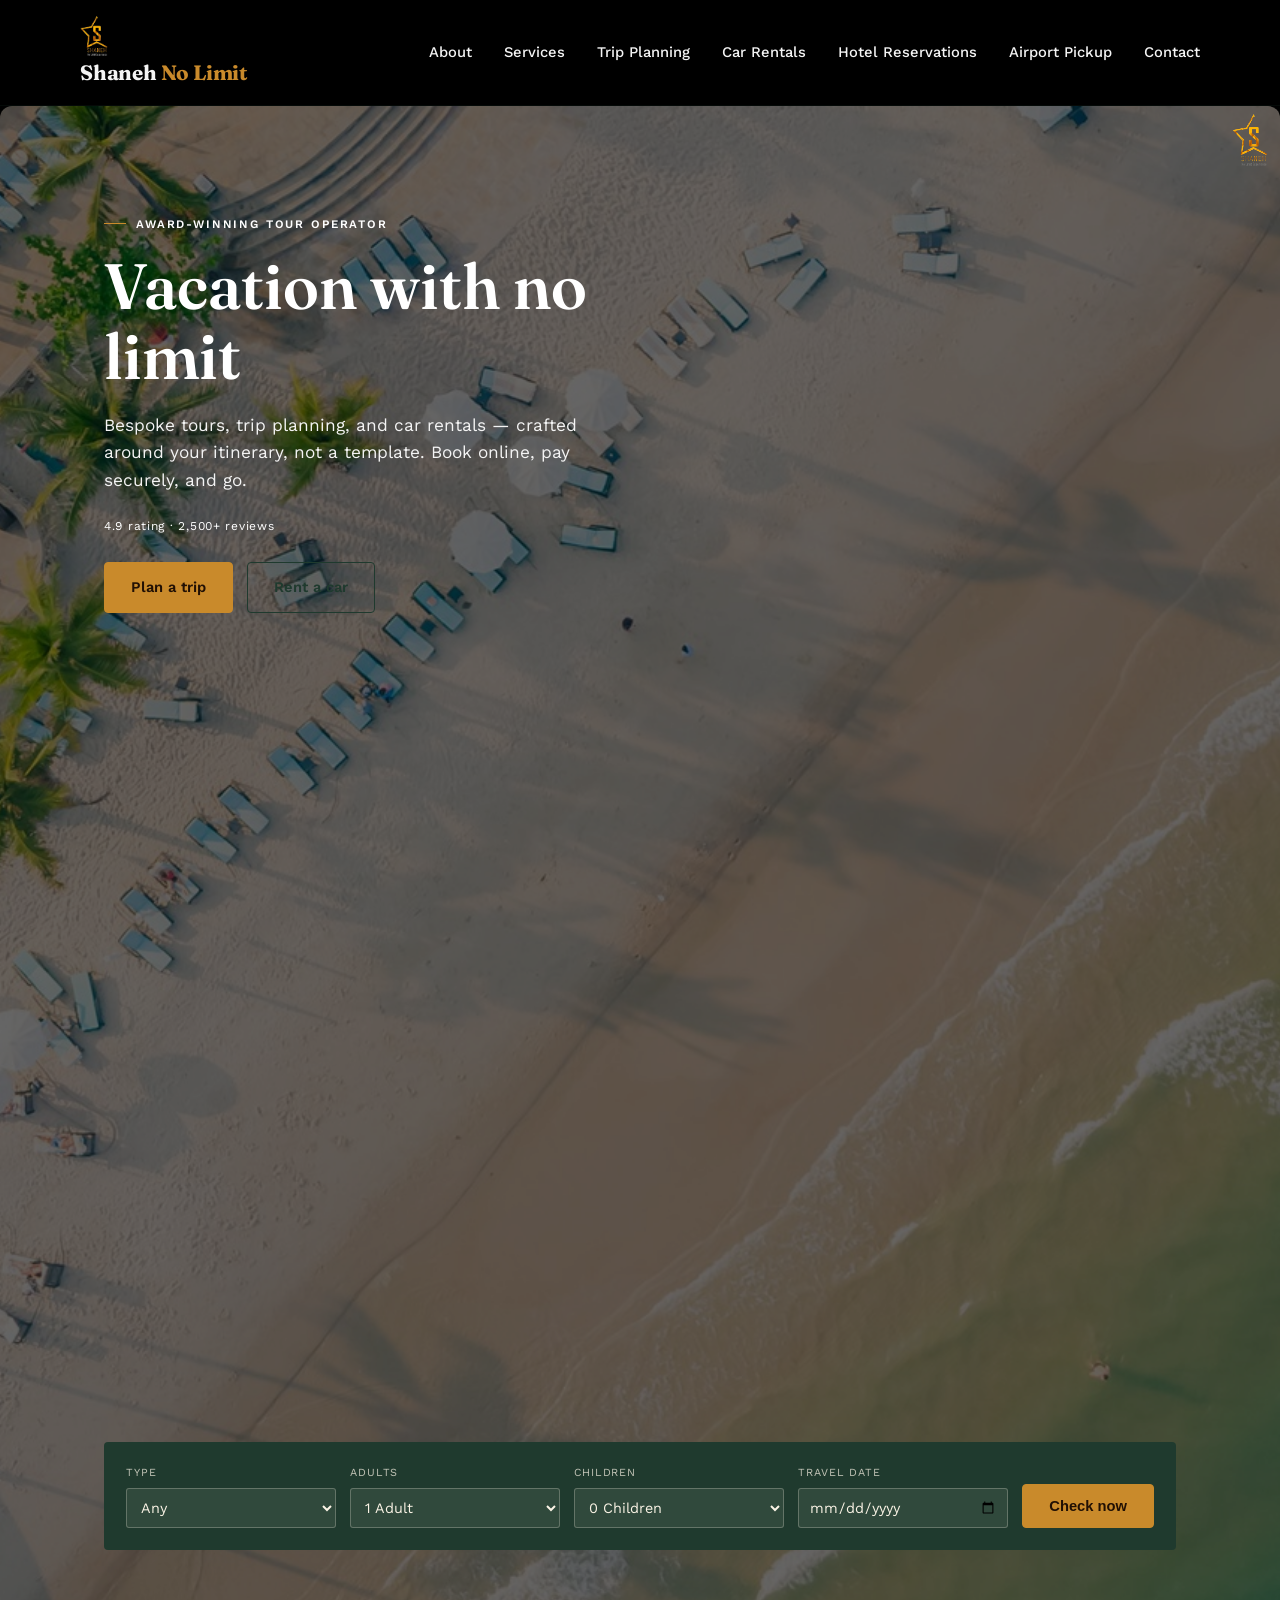
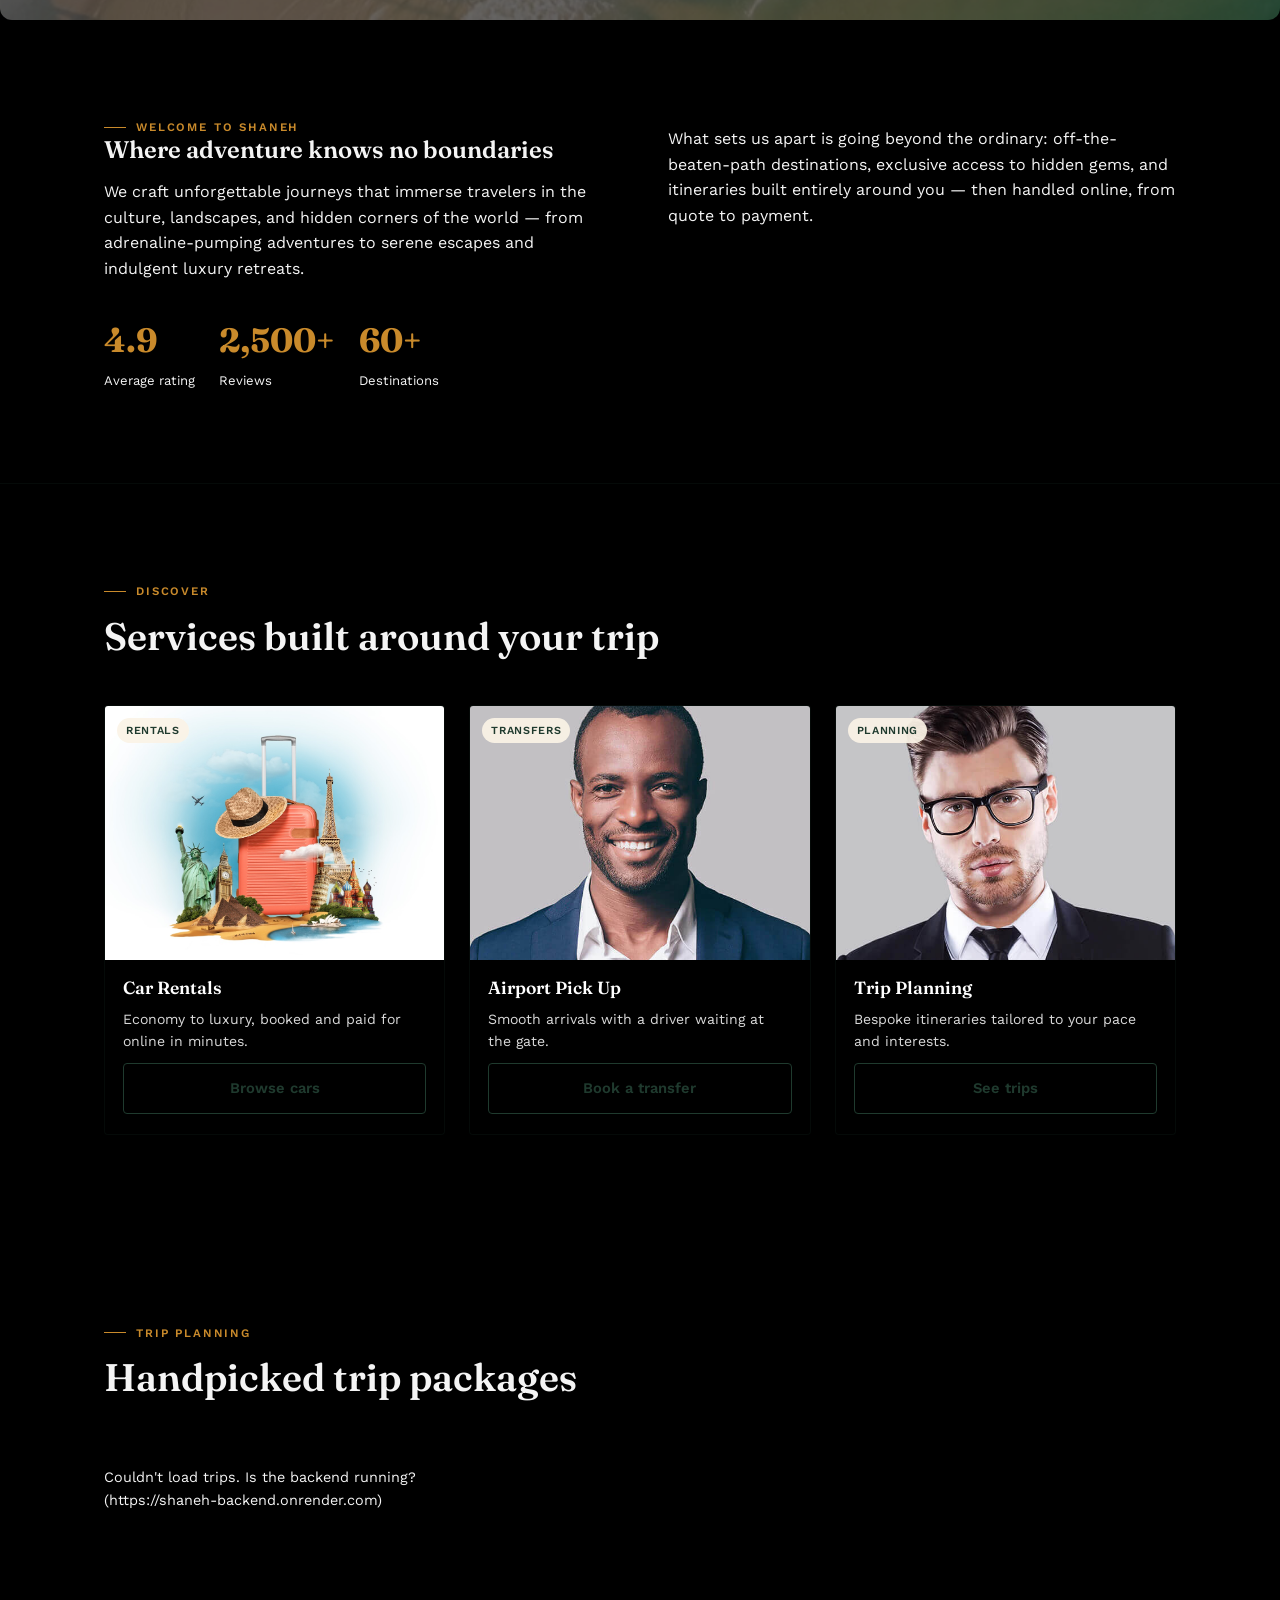
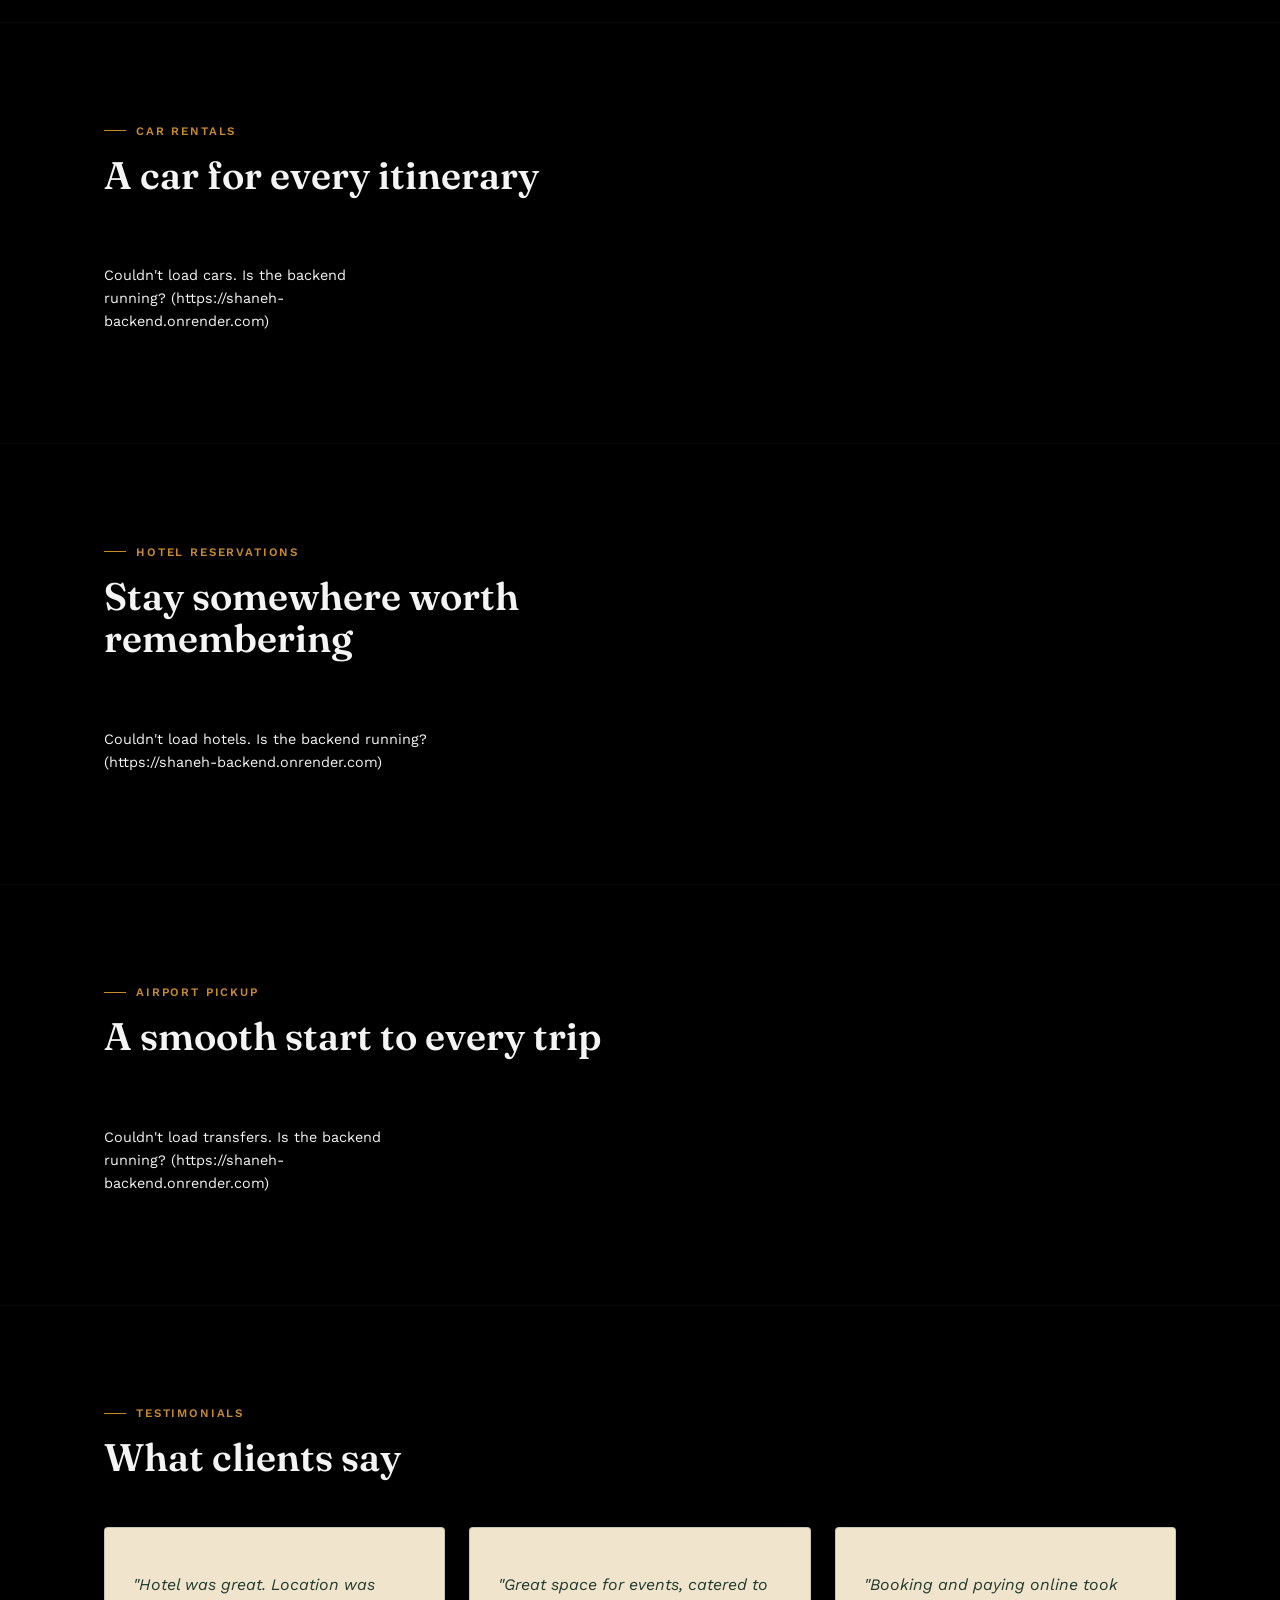
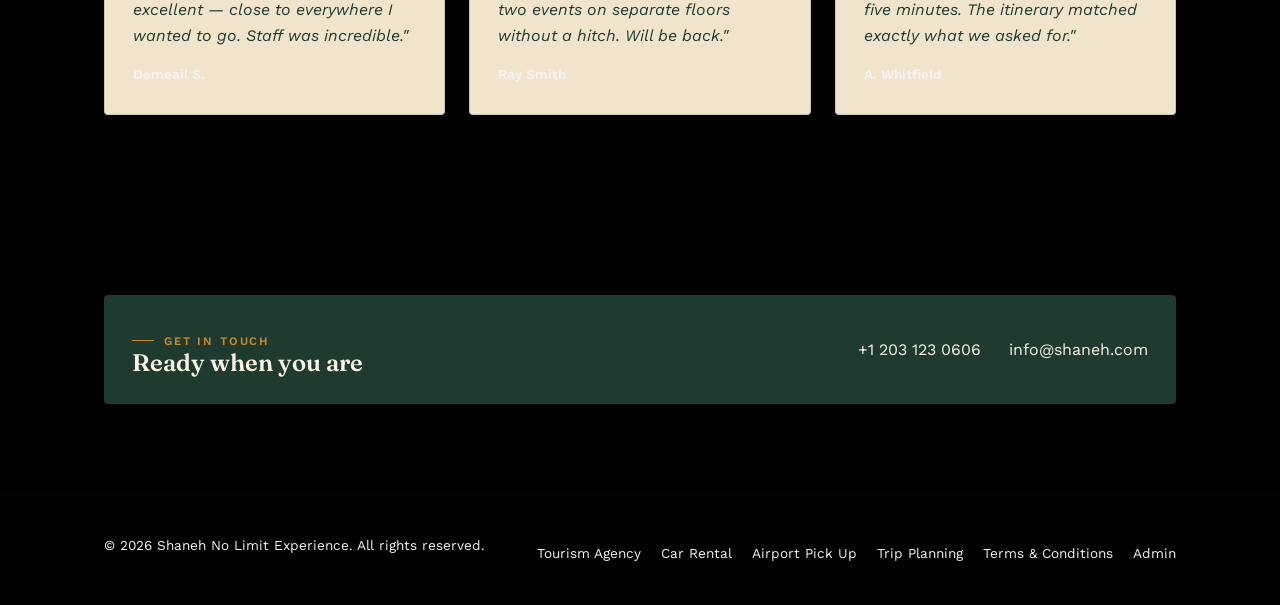
==== commit a8bb0da5: "Update index.html" ====
--- a/index.html
+++ b/index.html
@@ -37,7 +37,36 @@
       </div>
     </div>
   </div>
-  <div class="wrap">
+   <div class="hero-slide" style="background-image:url('anoof-junaid-J16ep2LfHwY-unsplash.jpg')">
+  <div class="hero-slide-inner">
+    <span class="eyebrow">No limit experience</span>
+    <h1>Adventure with no limit</h1>
+    <p class="lede">Bungee jumps, freefall drops, adrenaline you choose — no boundaries, ever.</p>
+    <div style="margin-top:26px;">
+      <a href="#trips" class="btn gold">Plan your adventure</a>
+    </div>
+  </div>
+</div>
+<div class="hero-slide" style="background-image:url('istock.png')">
+  <div class="hero-slide-inner">
+    <span class="eyebrow">No limit experience</span>
+    <h1>Romance with no limit</h1>
+    <p class="lede">Private moments, crafted exactly your way — because love shouldn't have a template either.</p>
+    <div style="margin-top:26px;">
+      <a href="#trips" class="btn gold">Plan your escape</a>
+    </div>
+  </div>
+</div>
+<div class="hero-slide" style="background-image:url('muzammil-soorma-R11bppS4q8o-unsplash.jpg')">
+  <div class="hero-slide-inner">
+    <span class="eyebrow">No limit experience</span>
+    <h1>However you want it — no limit</h1>
+    <p class="lede">Your version of no limit, your way. Tell us what it looks like and we'll build it.</p>
+    <div style="margin-top:26px;">
+      <a href="#trips" class="btn gold">Start planning</a>
+    </div>
+  </div>
+</div>  <div class="wrap">
     <form class="search-bar" id="quick-search">
       <div>
         <label for="qs-type">Type</label>
--- a/style.css
+++ b/style.css
@@ -398,53 +398,3 @@
   bottom: auto !important;
   transform: none !important;
 }
-
-.hero-slides {
-  position: relative;
-  width: 100%;
-  min-height: 520px;
-  overflow: hidden;
-  border-radius: 12px;
-}
-.hero-slide {
-  position: absolute;
-  inset: 0;
-  background-size: cover;
-  background-position: center;
-  opacity: 0;
-  transition: opacity 1.2s ease-in-out;
-  display: flex;
-  align-items: center;
-  z-index: 0;
-}
-.hero-slide::after {
-  content: "";
-  position: absolute;
-  inset: 0;
-  background: rgba(0,0,0,0.55);
-}
-.hero-slide.active {
-  opacity: 1;
-  z-index: 1;
-}
-.hero-slide-inner {
-  position: relative;
-  z-index: 1;
-  padding: 60px;
-  max-width: 640px;
-  color: #fff;
-}
-.hero-slide-inner h1 {
-  font-size: clamp(2.2rem, 5vw, 4rem);
-  margin: 14px 0 16px;
-  color: #fff;
-}
-.hero-slide-inner .lede {
-  font-size: 1.05rem;
-  color: rgba(255,255,255,0.9);
-  max-width: 46ch;
-}
-@media (max-width: 860px) {
-  .hero-slides { min-height: 460px; }
-  .hero-slide-inner { padding: 32px 24px; }
-}
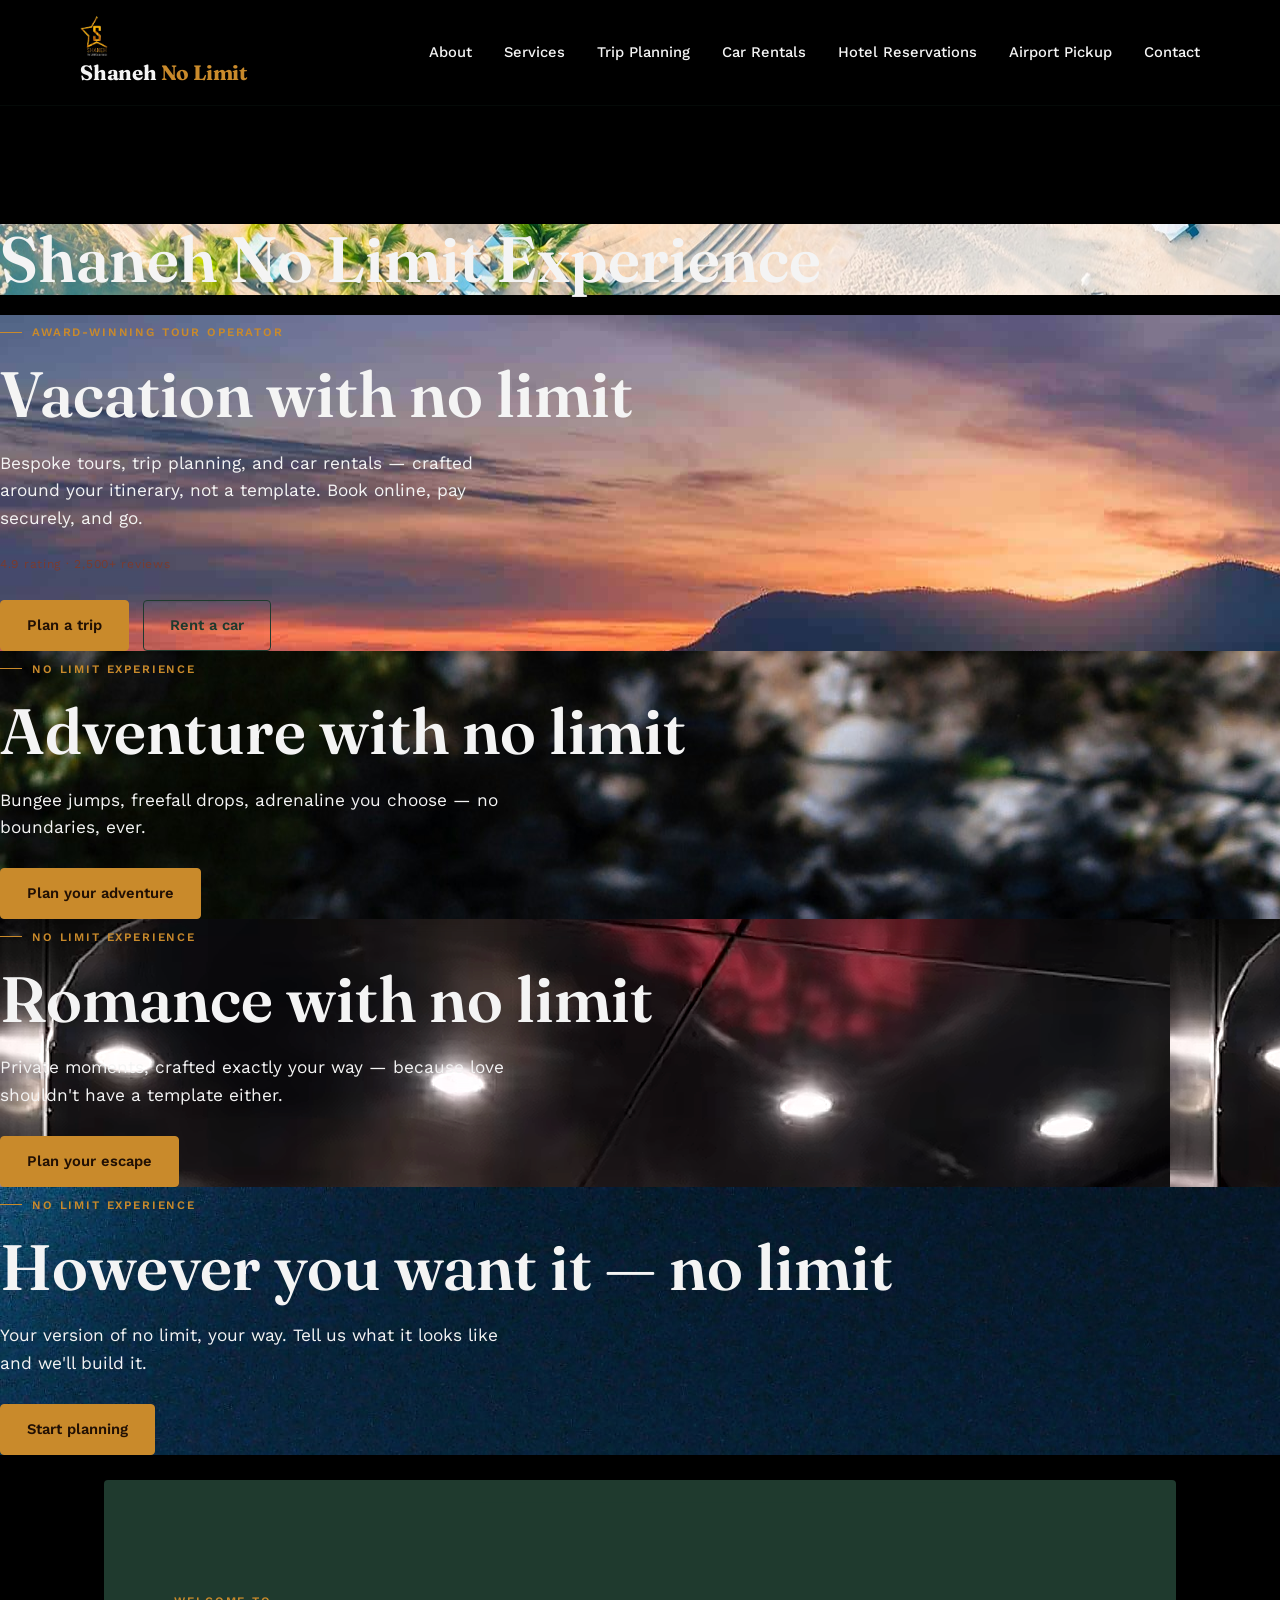
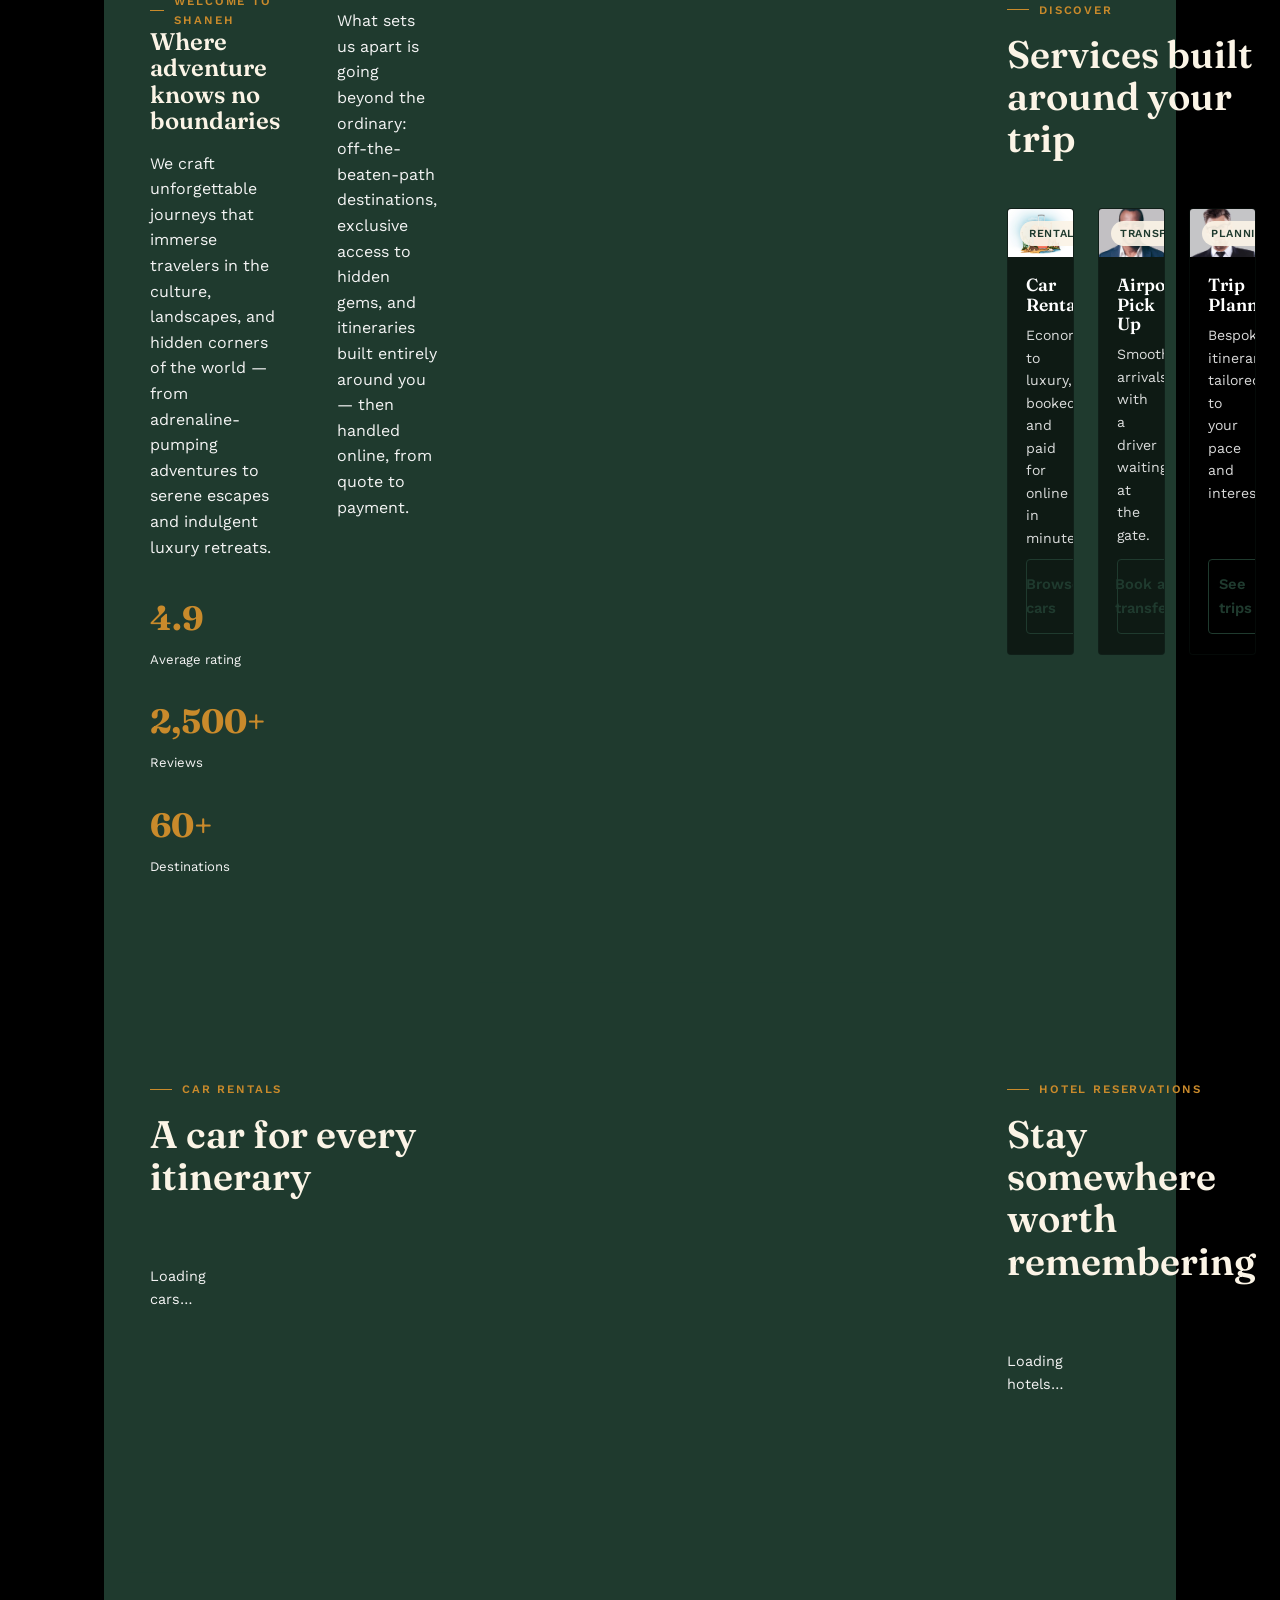
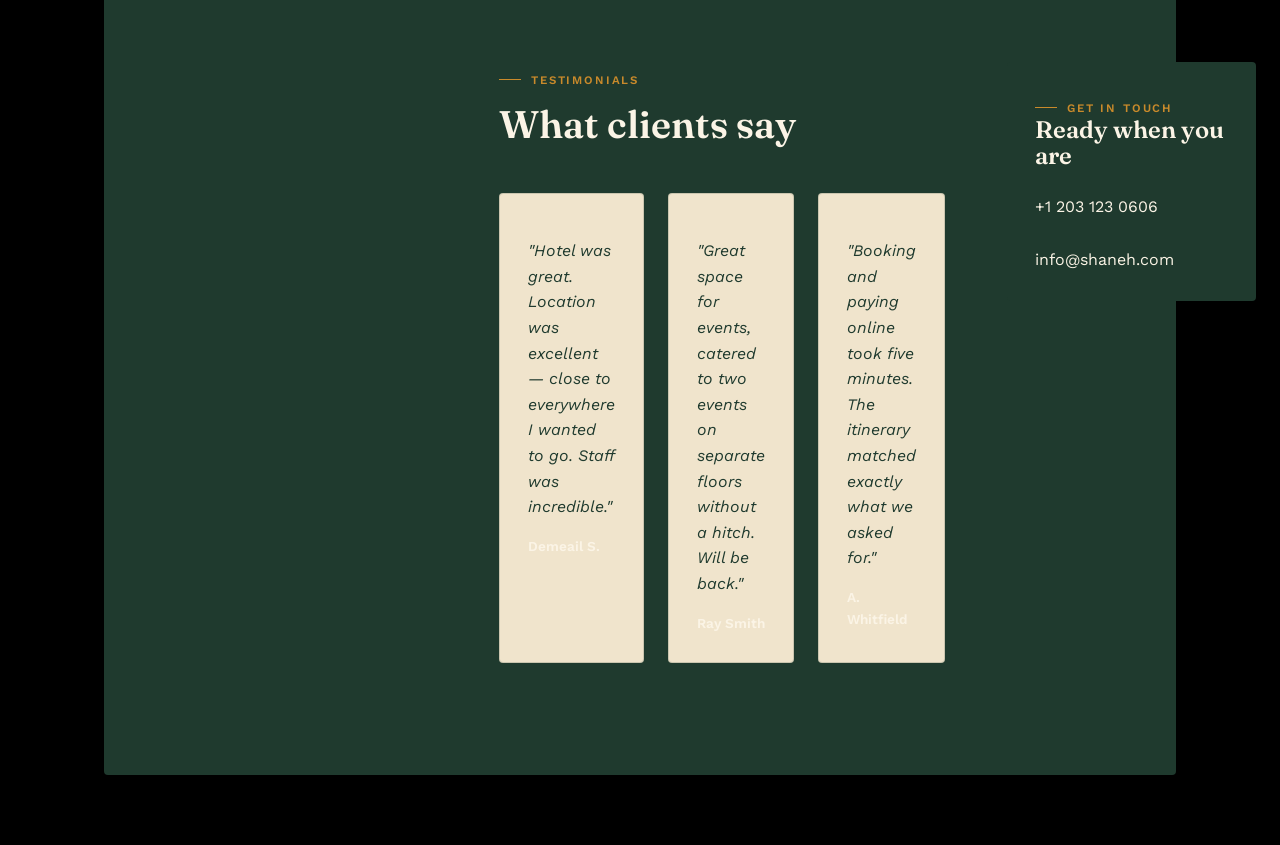
==== commit 53666d54: "Update index.html" ====
--- a/index.html
+++ b/index.html
@@ -23,83 +23,63 @@
 </header>
 
 
- <section class="hero">
-<div class="hero-rotator" id="heroRotator"></div>
-<img src="shanehlogo-transparent.png" class="hero-logo-overlay" alt="Shaneh No Limit Experience">
-<div class="wrap hero-grid">
-<div>
-<span class="eyebrow">Award-winning tour operator</span>      <h1>Vacation with no limit</h1>
-      <p class="lede">Bespoke tours, trip planning, and car rentals — crafted around your itinerary, not a template. Book online, pay securely, and go.</p>
-      <div class="hero-coords">4.9 rating · 2,500+ reviews</div>
-      <div style="margin-top:26px; display:flex; gap:14px;">
-        <a href="#trips" class="btn gold">Plan a trip</a>
-        <a href="#car-rentals" class="btn outline">Rent a car</a>
-      </div>
-    </div>
-  </div>
-   <div class="hero-slide" style="background-image:url('anoof-junaid-J16ep2LfHwY-unsplash.jpg')">
-  <div class="hero-slide-inner">
-    <span class="eyebrow">No limit experience</span>
-    <h1>Adventure with no limit</h1>
-    <p class="lede">Bungee jumps, freefall drops, adrenaline you choose — no boundaries, ever.</p>
-    <div style="margin-top:26px;">
-      <a href="#trips" class="btn gold">Plan your adventure</a>
-    </div>
-  </div>
-</div>
-<div class="hero-slide" style="background-image:url('istock.png')">
-  <div class="hero-slide-inner">
-    <span class="eyebrow">No limit experience</span>
-    <h1>Romance with no limit</h1>
-    <p class="lede">Private moments, crafted exactly your way — because love shouldn't have a template either.</p>
-    <div style="margin-top:26px;">
-      <a href="#trips" class="btn gold">Plan your escape</a>
-    </div>
-  </div>
-</div>
-<div class="hero-slide" style="background-image:url('muzammil-soorma-R11bppS4q8o-unsplash.jpg')">
-  <div class="hero-slide-inner">
-    <span class="eyebrow">No limit experience</span>
-    <h1>However you want it — no limit</h1>
-    <p class="lede">Your version of no limit, your way. Tell us what it looks like and we'll build it.</p>
-    <div style="margin-top:26px;">
-      <a href="#trips" class="btn gold">Start planning</a>
-    </div>
-  </div>
-</div>  <div class="wrap">
+<section class="hero">
+  <div class="hero-slides">
+    <div class="hero-slide active" style="background-image:url('banner.jpg')">
+      <div class="hero-slide-inner">
+        <h1>Shaneh No Limit Experience</h1>
+      </div>
+    </div>
+
+    <div class="hero-slide" style="background-image:url('banner-1-1-bg.jpg')">
+      <div class="hero-slide-inner">
+        <span class="eyebrow">Award-winning tour operator</span>
+        <h1>Vacation with no limit</h1>
+        <p class="lede">Bespoke tours, trip planning, and car rentals — crafted around your itinerary, not a template. Book online, pay securely, and go.</p>
+        <div class="hero-coords">4.9 rating · 2,500+ reviews</div>
+        <div style="margin-top:26px; display:flex; gap:14px;">
+          <a href="#trips" class="btn gold">Plan a trip</a>
+          <a href="#car-rentals" class="btn outline">Rent a car</a>
+        </div>
+      </div>
+    </div>
+
+    <div class="hero-slide" style="background-image:url('anoof-junaid-J16ep2LfHwY-unsplash.jpg')">
+      <div class="hero-slide-inner">
+        <span class="eyebrow">No limit experience</span>
+        <h1>Adventure with no limit</h1>
+        <p class="lede">Bungee jumps, freefall drops, adrenaline you choose — no boundaries, ever.</p>
+        <div style="margin-top:26px;">
+          <a href="#adventure-exp" class="btn gold">Plan your adventure</a>
+        </div>
+      </div>
+    </div>
+
+    <div class="hero-slide" style="background-image:url('istock.png')">
+      <div class="hero-slide-inner">
+        <span class="eyebrow">No limit experience</span>
+        <h1>Romance with no limit</h1>
+        <p class="lede">Private moments, crafted exactly your way — because love shouldn't have a template either.</p>
+        <div style="margin-top:26px;">
+          <a href="#romance-exp" class="btn gold">Plan your escape</a>
+        </div>
+      </div>
+    </div>
+
+    <div class="hero-slide" style="background-image:url('muzammil-soorma-R11bppS4q8o-unsplash.jpg')">
+      <div class="hero-slide-inner">
+        <span class="eyebrow">No limit experience</span>
+        <h1>However you want it — no limit</h1>
+        <p class="lede">Your version of no limit, your way. Tell us what it looks like and we'll build it.</p>
+        <div style="margin-top:26px;">
+          <a href="#trips" class="btn gold">Start planning</a>
+        </div>
+      </div>
+    </div>
+  </div>
+
+  <div class="wrap">
     <form class="search-bar" id="quick-search">
-      <div>
-        <label for="qs-type">Type</label>
-        <select id="qs-type">
-          <option value="">Any</option>
-          <option value="Site Seeing">Site Seeing</option>
-          <option value="Wild Life">Wild Life</option>
-          <option value="Adventure">Adventure</option>
-        </select>
-      </div>
-      <div>
-        <label for="qs-adults">Adults</label>
-        <select id="qs-adults">
-          <option>1 Adult</option><option>2 Adults</option><option>3 Adults</option><option>4 Adults</option><option>Group</option>
-        </select>
-      </div>
-      <div>
-        <label for="qs-children">Children</label>
-        <select id="qs-children">
-          <option>0 Children</option><option>1 Child</option><option>2 Children</option><option>3 Children</option>
-        </select>
-      </div>
-      <div>
-        <label for="qs-date">Travel date</label>
-        <input type="date" id="qs-date">
-      </div>
-      <div style="align-self:end;">
-        <button type="submit" class="btn gold" style="width:100%;">Check now</button>
-      </div>
-    </form>
-  </div>
-</section>
-
 <section id="about">
   <div class="wrap about-grid">
     <div>
@@ -359,4 +339,15 @@
 <script>document.getElementById('navToggle').addEventListener('click', function () {
   document.getElementById('navLinks').classList.toggle('open');
 });
+<script>
+  const slides = document.querySelectorAll('.hero-slide');
+  let slideIndex = 0;
+  function showNextSlide() {
+    slides[slideIndex].classList.remove('active');
+    slideIndex = (slideIndex + 1) % slides.length;
+    slides[slideIndex].classList.add('active');
+  }
+  setInterval(showNextSlide, 4500);
+</script>
+
 </script></body></html>
--- a/style.css
+++ b/style.css
@@ -397,4 +397,52 @@
   right: 20px !important;
   bottom: auto !important;
   transform: none !important;
-}
+  .hero-slides {
+  position: relative;
+  width: 100%;
+  min-height: 520px;
+  overflow: hidden;
+  border-radius: 12px;
+}
+.hero-slide {
+  position: absolute;
+  inset: 0;
+  background-size: cover;
+  background-position: center;
+  opacity: 0;
+  transition: opacity 1.2s ease-in-out;
+  display: flex;
+  align-items: center;
+  z-index: 0;
+}
+.hero-slide::after {
+  content: "";
+  position: absolute;
+  inset: 0;
+  background: rgba(0,0,0,0.55);
+}
+.hero-slide.active {
+  opacity: 1;
+  z-index: 1;
+}
+.hero-slide-inner {
+  position: relative;
+  z-index: 1;
+  padding: 60px;
+  max-width: 640px;
+  color: #fff;
+}
+.hero-slide-inner h1 {
+  font-size: clamp(2.2rem, 5vw, 4rem);
+  margin: 14px 0 16px;
+  color: #fff;
+}
+.hero-slide-inner .lede {
+  font-size: 1.05rem;
+  color: rgba(255,255,255,0.9);
+  max-width: 46ch;
+}
+@media (max-width: 860px) {
+  .hero-slides { min-height: 460px; }
+  .hero-slide-inner { padding: 32px 24px; }
+}}
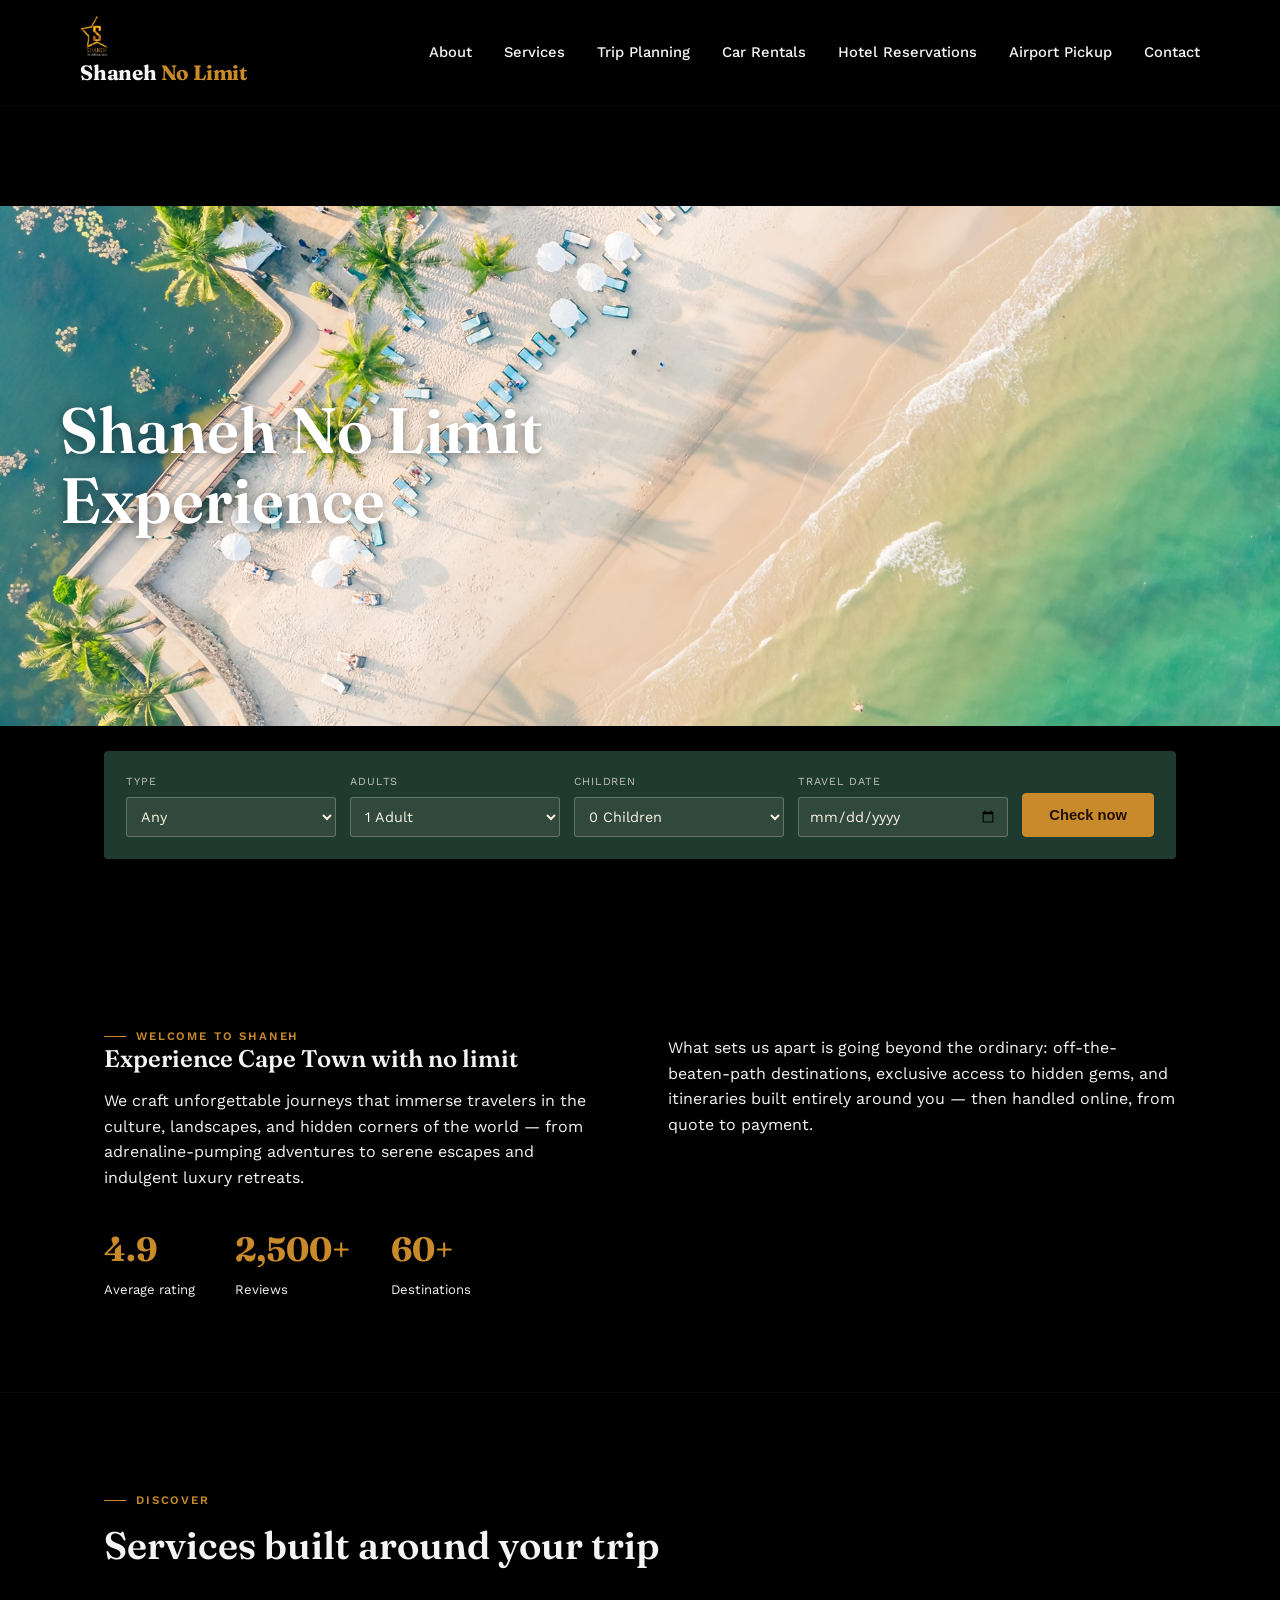
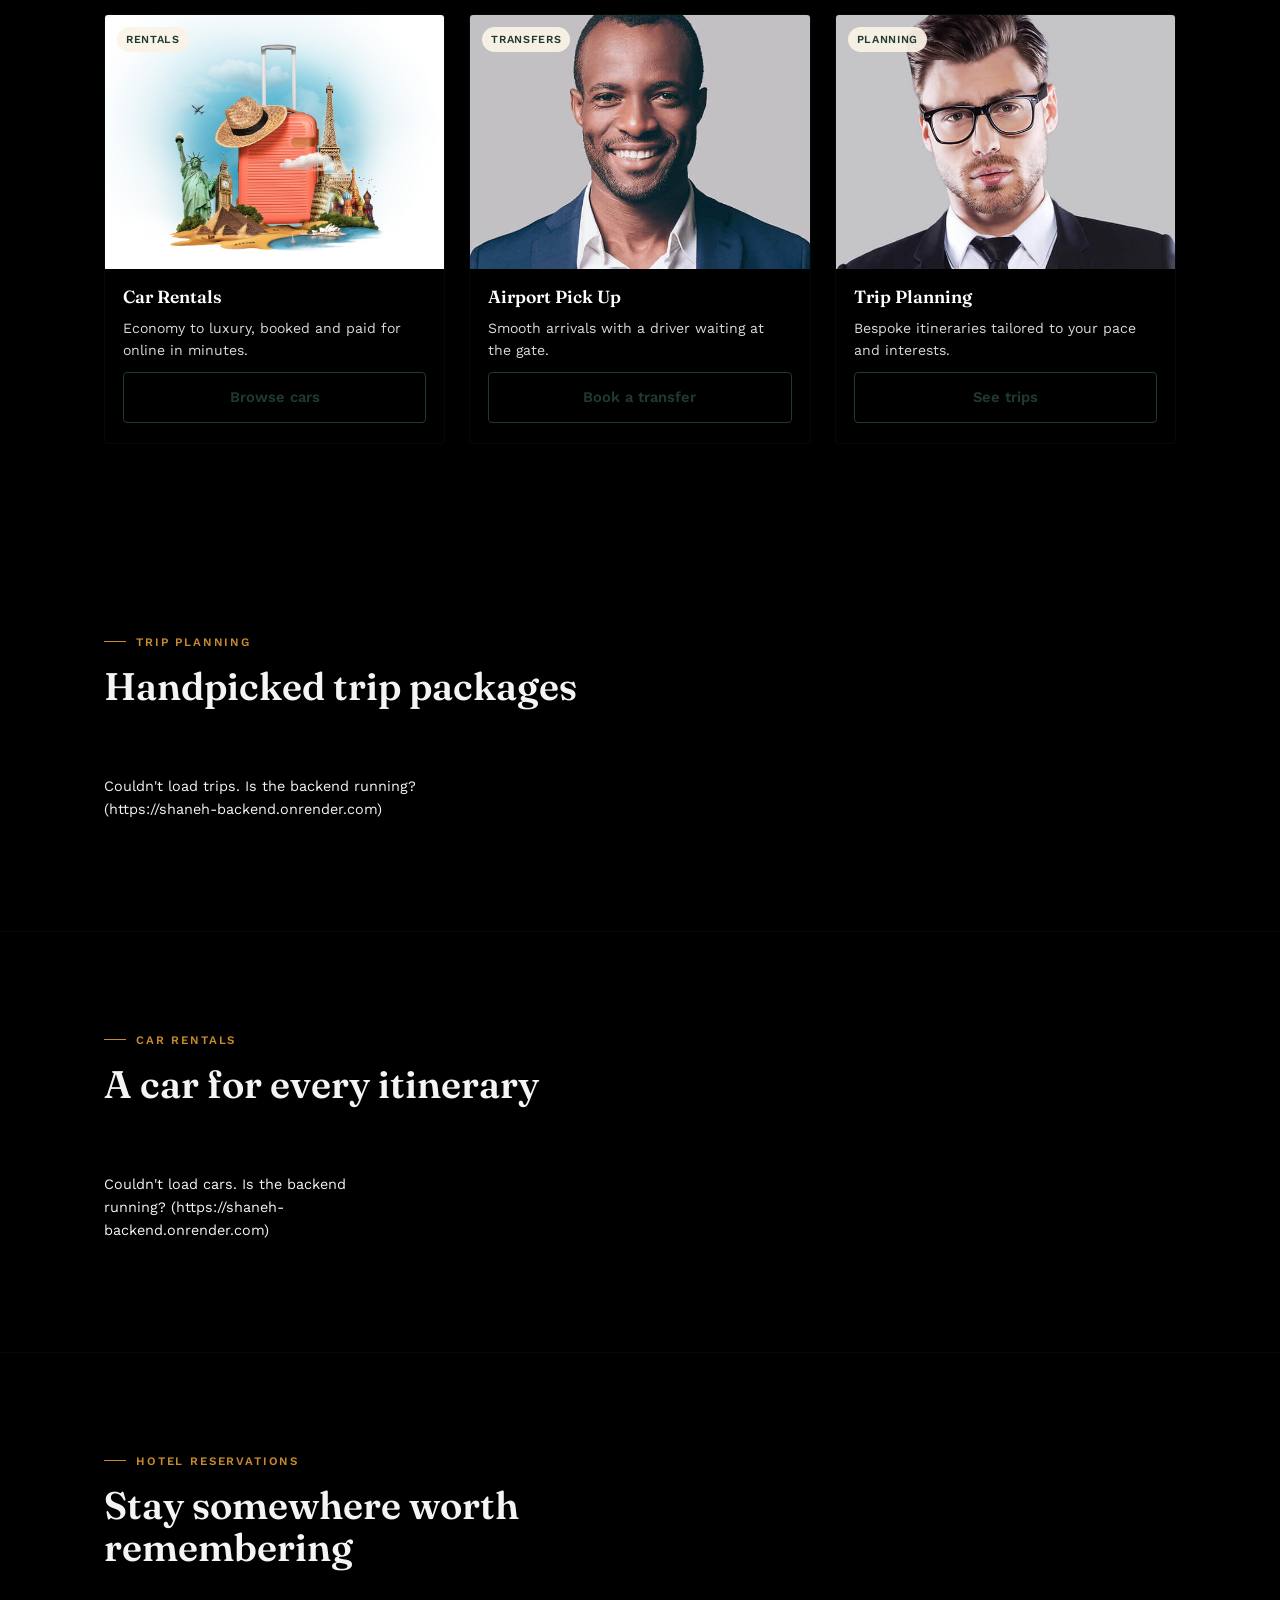
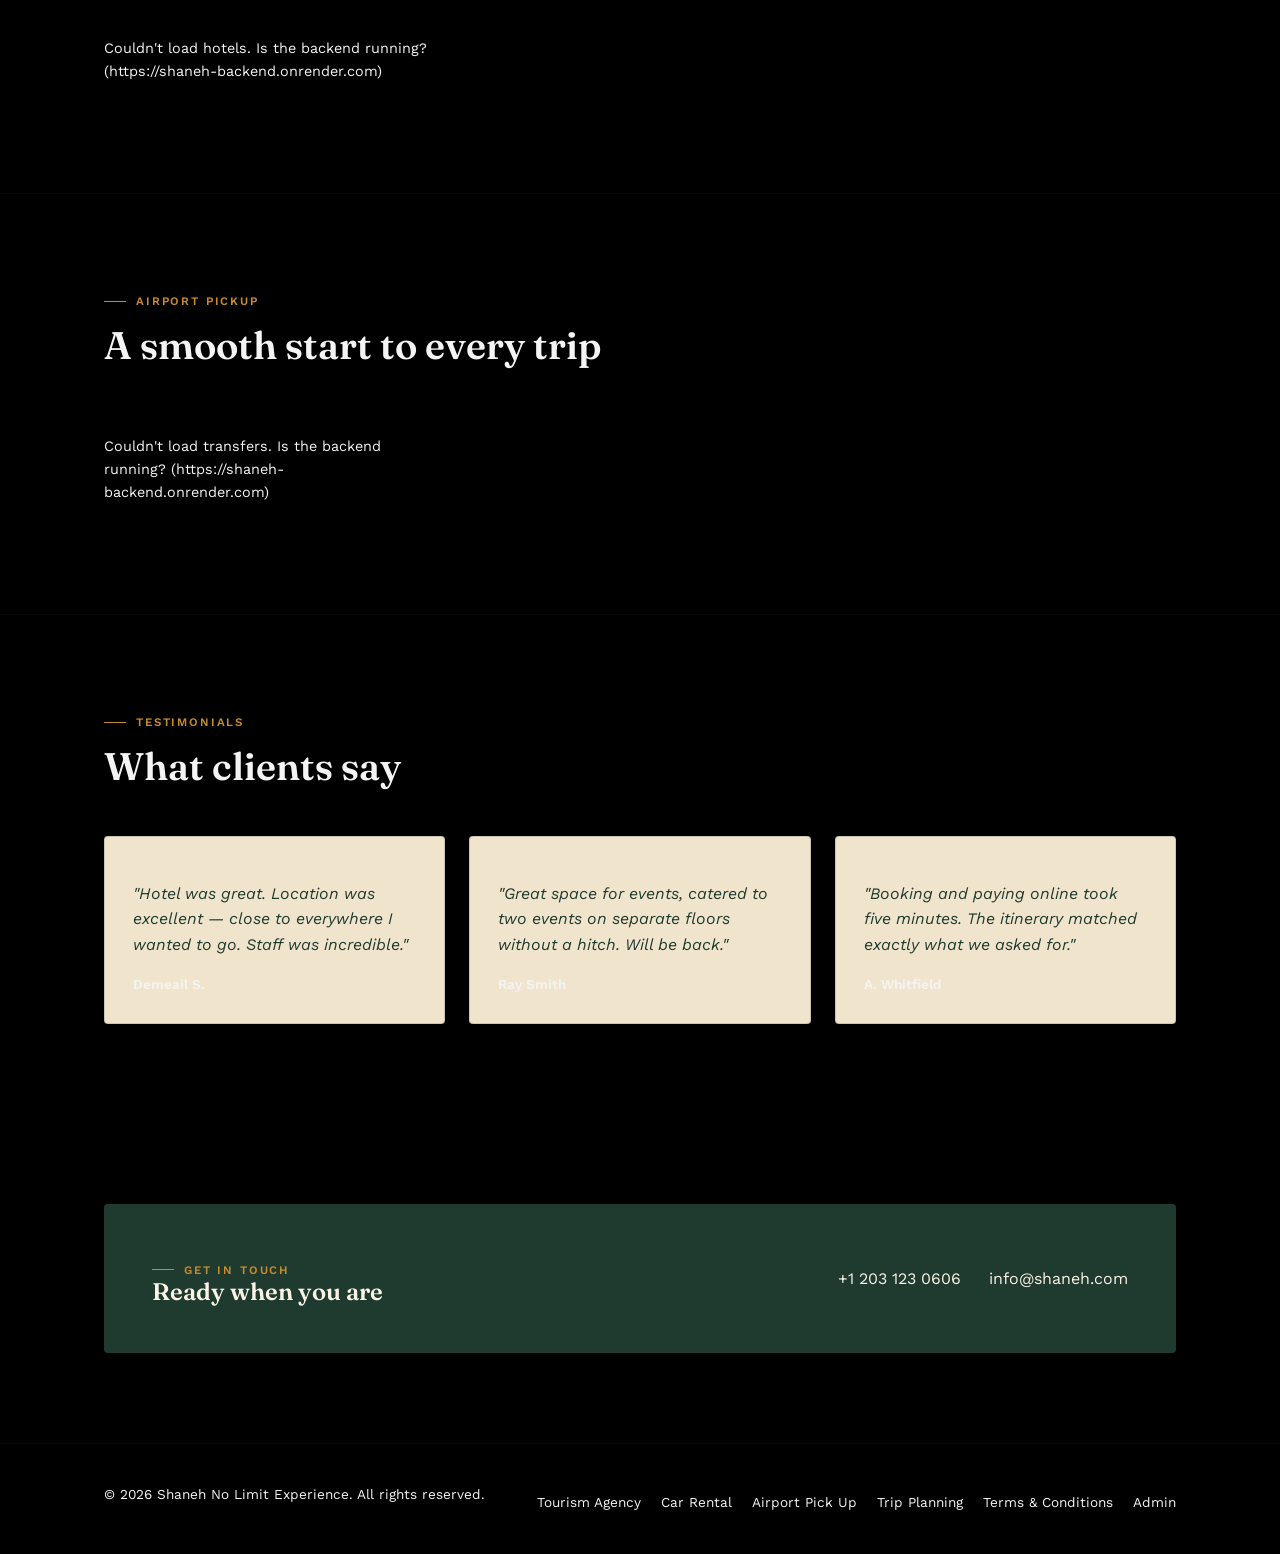
==== commit 1f140a35: "Update index.html" ====
--- a/index.html
+++ b/index.html
@@ -80,11 +80,43 @@
 
   <div class="wrap">
     <form class="search-bar" id="quick-search">
+      <div>
+        <label for="qs-type">Type</label>
+        <select id="qs-type">
+          <option value="">Any</option>
+          <option value="Site Seeing">Site Seeing</option>
+          <option value="Wild Life">Wild Life</option>
+          <option value="Adventure">Adventure</option>
+        </select>
+      </div>
+      <div>
+        <label for="qs-adults">Adults</label>
+        <select id="qs-adults">
+          <option>1 Adult</option><option>2 Adults</option><option>3 Adults</option><option>4 Adults</option><option>Group</option>
+        </select>
+      </div>
+      <div>
+        <label for="qs-children">Children</label>
+        <select id="qs-children">
+          <option>0 Children</option><option>1 Child</option><option>2 Children</option><option>3 Children</option>
+        </select>
+      </div>
+      <div>
+        <label for="qs-date">Travel date</label>
+        <input type="date" id="qs-date">
+      </div>
+      <div style="align-self:end;">
+        <button type="submit" class="btn gold" style="width:100%;">Check now</button>
+      </div>
+    </form>
+  </div>
+</section>
+
 <section id="about">
   <div class="wrap about-grid">
     <div>
       <span class="eyebrow">Welcome to Shaneh</span>
-      <h2>Where adventure knows no boundaries</h2>
+      <h2>Experience Cape Town with no limit</h2>
       <p style="margin-top:16px; color:var(--ink-soft);">We craft unforgettable journeys that immerse travelers in the culture, landscapes, and hidden corners of the world — from adrenaline-pumping adventures to serene escapes and indulgent luxury retreats.</p>
       <div class="stat-row">
         <div class="stat"><b>4.9</b><span>Average rating</span></div>
@@ -324,21 +356,12 @@
   </div>
 </div>
 <script src="config.js"></script>
-  <script src="main.js"></script>
-  <script>
-  const heroImages = ["banner.jpg", "banner-1-1-bg.jpg", "banner2.jpg", "banner4.jpg"];
-  let heroIndex = 0;
-  const heroEl = document.getElementById("heroRotator");
-  function rotateHero() {
-    heroEl.style.backgroundImage = `url(${heroImages[heroIndex]})`;
-    heroIndex = (heroIndex + 1) % heroImages.length;
-  }
-  rotateHero();
-  setInterval(rotateHero, 5000);
-</script>
-<script>document.getElementById('navToggle').addEventListener('click', function () {
+<script src="main.js"></script>
+<script>
+document.getElementById('navToggle').addEventListener('click', function () {
   document.getElementById('navLinks').classList.toggle('open');
 });
+</script>
 <script>
   const slides = document.querySelectorAll('.hero-slide');
   let slideIndex = 0;
@@ -349,5 +372,5 @@
   }
   setInterval(showNextSlide, 4500);
 </script>
-
-</script></body></html>
+</body>
+</html>
--- a/style.css
+++ b/style.css
@@ -61,7 +61,6 @@
   top: 0;
   z-index: 40;
   background: transparent;
-  
   border-bottom: 1px solid var(--line);
 }
 .nav {
@@ -95,16 +94,68 @@
   padding: 100px 0 70px;
   overflow: hidden;
 }
-.hero-grid {
-  display: grid;
-  grid-template-columns: 1.1fr 0.9fr;
-  gap: 48px;
+
+/* Hero crossfade slideshow */
+.hero-slides {
+  position: relative;
+  width: 100%;
+  min-height: 520px;
+  overflow: hidden;
+}
+.hero-slide {
+  position: absolute;
+  inset: 0;
+  background-size: cover;
+  background-position: center;
+  opacity: 0;
+  transition: opacity 1.8s ease-in-out;
+  display: flex;
   align-items: center;
-}
-.hero h1 {
-  font-size: clamp(2.6rem, 5vw, 4.2rem);
-  margin: 18px 0 20px;
-}
+  z-index: 0;
+}
+.hero-slide.active {
+  opacity: 1;
+  z-index: 1;
+}
+.hero-slide-inner {
+  position: relative;
+  z-index: 1;
+  padding: 60px;
+  max-width: 640px;
+  color: #fff;
+  opacity: 0;
+  transition: opacity 1.8s ease-in-out 0.4s;
+}
+.hero-slide.active .hero-slide-inner {
+  opacity: 1;
+}
+.hero-slide-inner h1 {
+  font-size: clamp(2.2rem, 5vw, 4rem);
+  margin: 14px 0 16px;
+  color: #fff;
+  text-shadow: 0 2px 12px rgba(0,0,0,0.5);
+}
+.hero-slide-inner .lede {
+  font-size: 1.05rem;
+  color: rgba(255,255,255,0.92);
+  max-width: 46ch;
+  text-shadow: 0 2px 8px rgba(0,0,0,0.5);
+}
+.hero-slide-inner .eyebrow,
+.hero-slide-inner .hero-coords {
+  text-shadow: 0 2px 8px rgba(0,0,0,0.5);
+}
+
+.hero-logo-overlay {
+  position: absolute;
+  top: 10%;
+  left: 50%;
+  transform: translate(-50%, -50%);
+  width: 220px;
+  z-index: 2;
+  pointer-events: none;
+}
+
 .hero p.lede { font-size: 1.08rem; max-width: 46ch; color: var(--ink-soft); }
 .hero-coords {
   font-family: var(--body);
@@ -131,24 +182,6 @@
 .btn.outline { background: transparent; color: var(--ink); }
 .btn.gold { background: var(--gold); border-color: var(--gold); color: #211004; }
 
-.hero-art {
-  aspect-ratio: 4/5;
-  border-radius: var(--radius);
-  background: linear-gradient(160deg, var(--ink) 0%, var(--ink-soft) 55%, var(--gold) 130%);
-  position: relative;
-  overflow: hidden;
-}
-.hero-art::after {
-  content: 'N 33°55′ · W 18°25′';
-  position: absolute;
-  bottom: 20px; left: 20px;
-  color: var(--sand);
-  font-size: 0.7rem;
-  letter-spacing: 0.08em;
-  opacity: 0.85;
-}
-.hero-art svg { width: 100%; height: 100%; }
-
 /* ---------- Search / booking bar ---------- */
 .search-bar {
   margin-top: 25px;
@@ -209,10 +242,8 @@
 }
 .card-body { padding: 18px 18px 20px; display: flex; flex-direction: column; gap: 10px; flex: 1; }
 .card-body h3 { font-size: 1.1rem; color: #fff; }
-.card-body p { font-size: 0.88rem; color: rgba(255,255,255,0.85); margin: 0; flex: 1; }.card-body p { font-size: 0.88rem; color: var(--ink-soft); margin: 0; flex: 1; }
-.card-body { padding: 18px 18px 20px; display: flex; flex-direction: column; gap: 10px; flex: 1; }
-.card-body h3 { font-size: 1.1rem; color: #fff; }
-.card-body p { font-size: 0.88rem; color: rgba(255,255,255,0.85); margin: 0; flex: 1; }.card-body .btn { justify-content: center; width: 100%; }
+.card-body p { font-size: 0.88rem; color: rgba(255,255,255,0.85); margin: 0; flex: 1; }
+.card-body .btn { justify-content: center; width: 100%; }
 
 .loading, .empty-state { color: var(--ink-soft); font-size: 0.9rem; padding: 20px 0; }
 
@@ -221,7 +252,8 @@
 .testi p {
   font-style: italic;
   color: var(--ink);
-}.testi footer { margin-top: 14px; font-size: 0.85rem; font-weight: 600; font-style: normal; }
+}
+.testi footer { margin-top: 14px; font-size: 0.85rem; font-weight: 600; font-style: normal; }
 
 /* ---------- Contact / footer ---------- */
 .contact-band { background: var(--ink); color: var(--sand); border-radius: var(--radius); padding: 48px; display: flex; justify-content: space-between; align-items: center; gap: 24px; flex-wrap: wrap; }
@@ -259,68 +291,6 @@
 .modal .btn { width: 100%; justify-content: center; }
 .modal .btn[disabled] { opacity: 0.6; cursor: not-allowed; }
 
-/* ---------- Responsive ---------- */
-@media (max-width: 860px) {
-  .hero-grid, .about-grid { grid-template-columns: 1fr; }
-  .hero-art { order: -1; aspect-ratio: 16/9; }
-  .search-bar { grid-template-columns: 1fr 1fr; }
-  .grid-3, .grid-4 { grid-template-columns: 1fr 1fr; }
-  .nav-links { display: none; }
-  .contact-band { flex-direction: column; align-items: flex-start; }
-}
-@media (max-width: 560px) {
-  .grid-3, .grid-4 { grid-template-columns: 1fr; }
-  .field-row { grid-template-columns: 1fr; }
-  section { padding: 60px 0; }
-}
-.hero-rotator {
-  width: 100%;
-  height: 400px;
-  border-radius: 12px;
-  background-size: cover;
-  background-position: center;
-  transition: background-image 1s ease-in-out;
-}
-.hero {
-  position: relative;
-  overflow: hidden;
-}
-.hero-rotator {
-  position: absolute;
-  top: 0;
-  left: 0;
-  width: 100%;
-  height: 100%;
-  background-size: cover;
-  background-position: center;
-  transition: background-image 1s ease-in-out;
-  z-index: 0;
-}
-.hero-rotator::after {
-  content: "";
-  position: absolute;
-  top: 0; left: 0; right: 0; bottom: 0;
-  background: rgba(0,0,0,0.6);
-}
-.hero-grid {
-  position: relative;
-  z-index: 1;
-}
-.hero-grid h1,
-.hero-grid p,
-.hero-grid .eyebrow,
-.hero-grid .hero-coords {
-  color: #fff;
-}
-.hero-logo-overlay {
-  position: absolute;
-  top: 10%;
-  left: 50%;
-  transform: translate(-50%, -50%);
-  width: 220px;
-  z-index: 2;
-  pointer-events: none;
-}
 /* ---------- Mobile nav ---------- */
 .nav-toggle {
   display: none;
@@ -331,7 +301,13 @@
   cursor: pointer;
 }
 
+/* ---------- Responsive ---------- */
 @media (max-width: 860px) {
+  .about-grid { grid-template-columns: 1fr; }
+  .search-bar { grid-template-columns: 1fr 1fr; }
+  .grid-3, .grid-4 { grid-template-columns: 1fr 1fr; }
+  .contact-band { flex-direction: column; align-items: flex-start; }
+
   .wrap.nav { position: relative; flex-wrap: wrap; }
   .nav-toggle { display: block; }
   .nav-links {
@@ -351,98 +327,19 @@
   .nav-links.open a { color: var(--ink); }
 
   .hero { padding: 70px 0 40px; }
-.hero-logo-overlay { width: 38px; top: 8px; left: auto; right: 16px; transform: none; } 
-  .search-bar > div:last-child { grid-column: 1 / -1; }
-}
-
-
-  .stat-row { flex-wrap: wrap; gap: 24px; }
-  .hero-logo-overlay { width: 36px; top: 8px; left: auto; right: 12px; transform: none; } .contact-band { padding: 28px; }
-  .modal { padding: 22px; }
-}
-/* ---------- Mobile nav ---------- */
-.nav-toggle {
-  display: none;
-  background: none;
-  border: none;
-  font-size: 1.6rem;
-  color: var(--gold);
-  cursor: pointer;
-}
-
-@media (max-width: 860px) {
-  .wrap.nav { position: relative; flex-wrap: wrap; }
-  .nav-toggle { display: block; }
-  .nav-links {
-    display: none;
-    position: absolute;
-    top: 100%;
-    left: 0;
-    right: 0;
-    background: var(--sand);
-    flex-direction: column;
-    padding: 20px 24px;
-    gap: 16px;
-    border-bottom: 1px solid var(--line);
-    z-index: 50;
-  }
-  .nav-links.open { display: flex; }
-  .nav-links.open a { color: var(--ink); }
-
-  .hero-logo-overlay { width: 100px; top: 4%; }
-.hero-logo-overlay {
-  width: 70px !important;
-  top: 20px !important;
-  left: auto !important;
-  right: 20px !important;
-  bottom: auto !important;
-  transform: none !important;
-  .hero-slides {
-  position: relative;
-  width: 100%;
-  min-height: 520px;
-  overflow: hidden;
-  border-radius: 12px;
-}
-.hero-slide {
-  position: absolute;
-  inset: 0;
-  background-size: cover;
-  background-position: center;
-  opacity: 0;
-  transition: opacity 1.2s ease-in-out;
-  display: flex;
-  align-items: center;
-  z-index: 0;
-}
-.hero-slide::after {
-  content: "";
-  position: absolute;
-  inset: 0;
-  background: rgba(0,0,0,0.55);
-}
-.hero-slide.active {
-  opacity: 1;
-  z-index: 1;
-}
-.hero-slide-inner {
-  position: relative;
-  z-index: 1;
-  padding: 60px;
-  max-width: 640px;
-  color: #fff;
-}
-.hero-slide-inner h1 {
-  font-size: clamp(2.2rem, 5vw, 4rem);
-  margin: 14px 0 16px;
-  color: #fff;
-}
-.hero-slide-inner .lede {
-  font-size: 1.05rem;
-  color: rgba(255,255,255,0.9);
-  max-width: 46ch;
-}
-@media (max-width: 860px) {
   .hero-slides { min-height: 460px; }
   .hero-slide-inner { padding: 32px 24px; }
-}}
+  .hero-logo-overlay { width: 38px; top: 8px; left: auto; right: 16px; transform: none; }
+  .search-bar > div:last-child { grid-column: 1 / -1; }
+}
+
+@media (max-width: 560px) {
+  .grid-3, .grid-4 { grid-template-columns: 1fr; }
+  .field-row { grid-template-columns: 1fr; }
+  section { padding: 60px 0; }
+  .stat-row { flex-wrap: wrap; gap: 24px; }
+  .search-bar { grid-template-columns: 1fr; }
+  .hero-logo-overlay { width: 32px; top: 8px; left: auto; right: 12px; transform: none; }
+  .contact-band { padding: 28px; }
+  .modal { padding: 22px; }
+}
